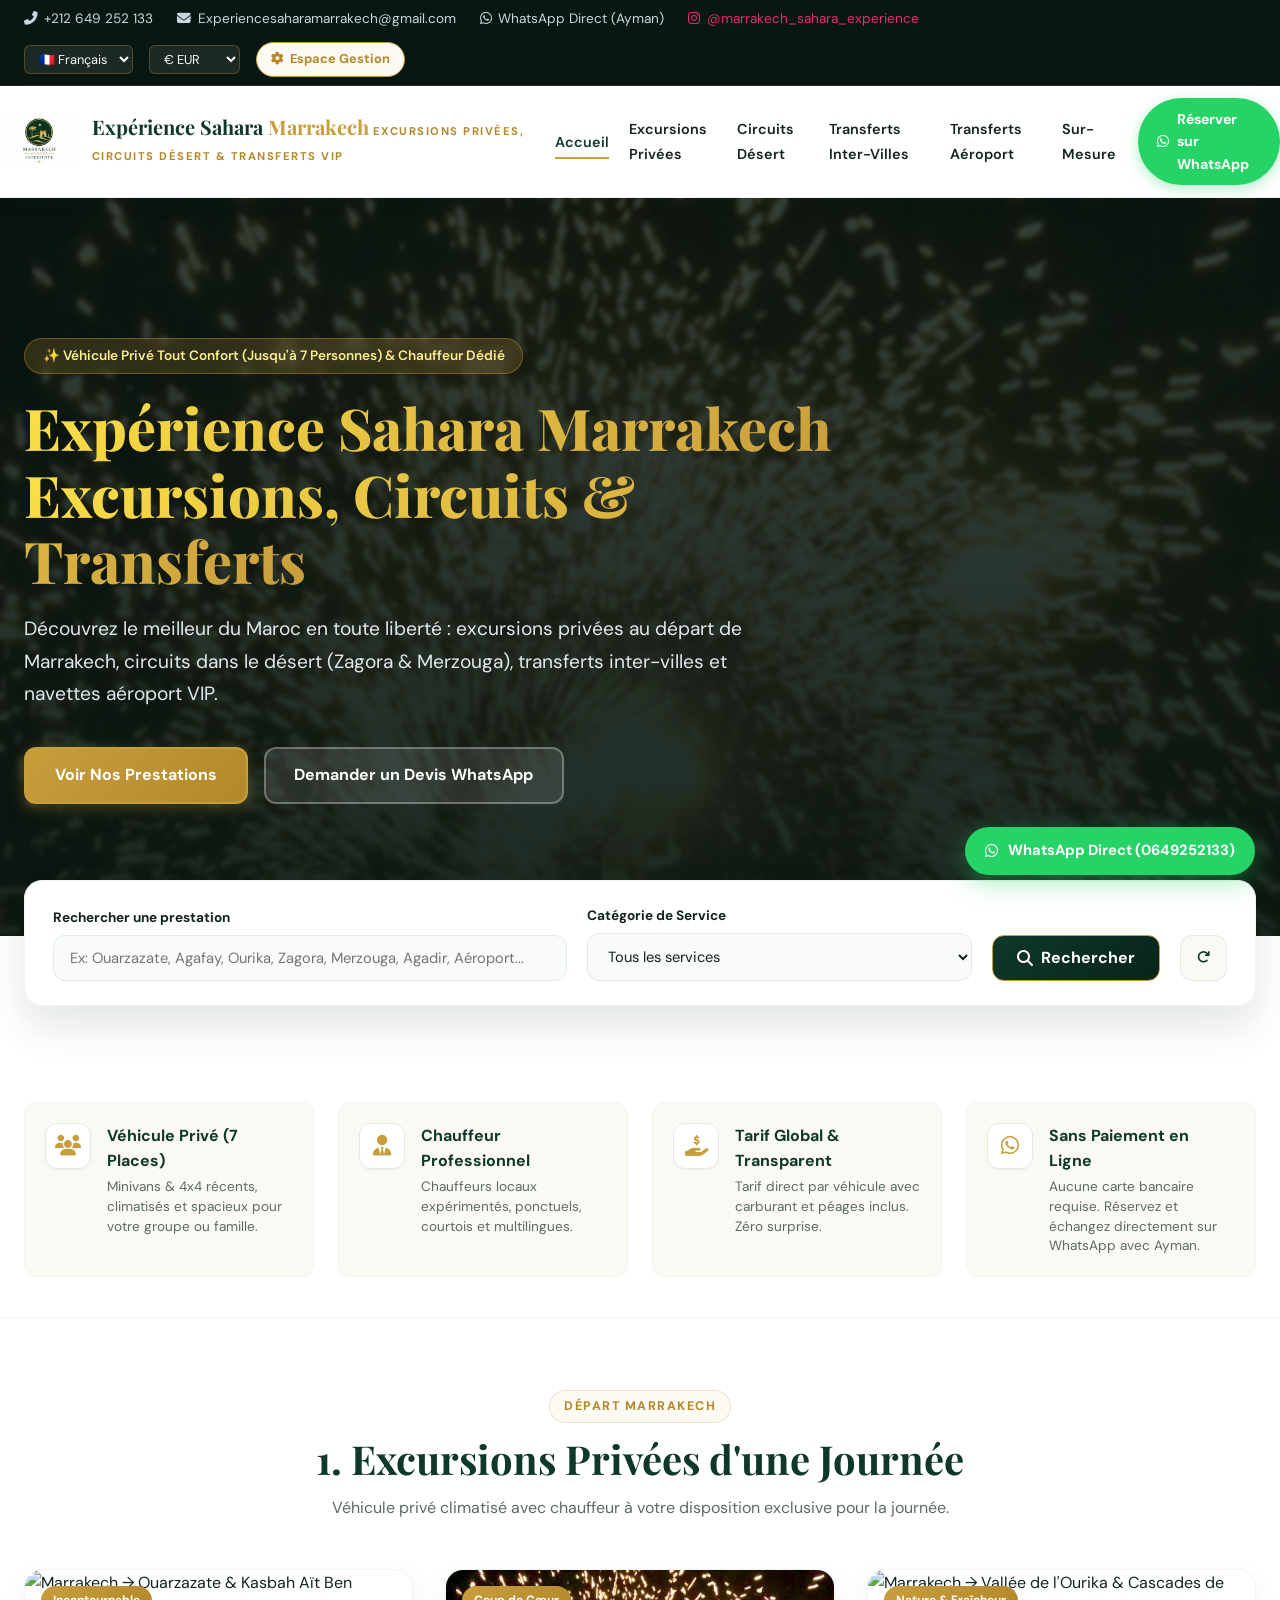
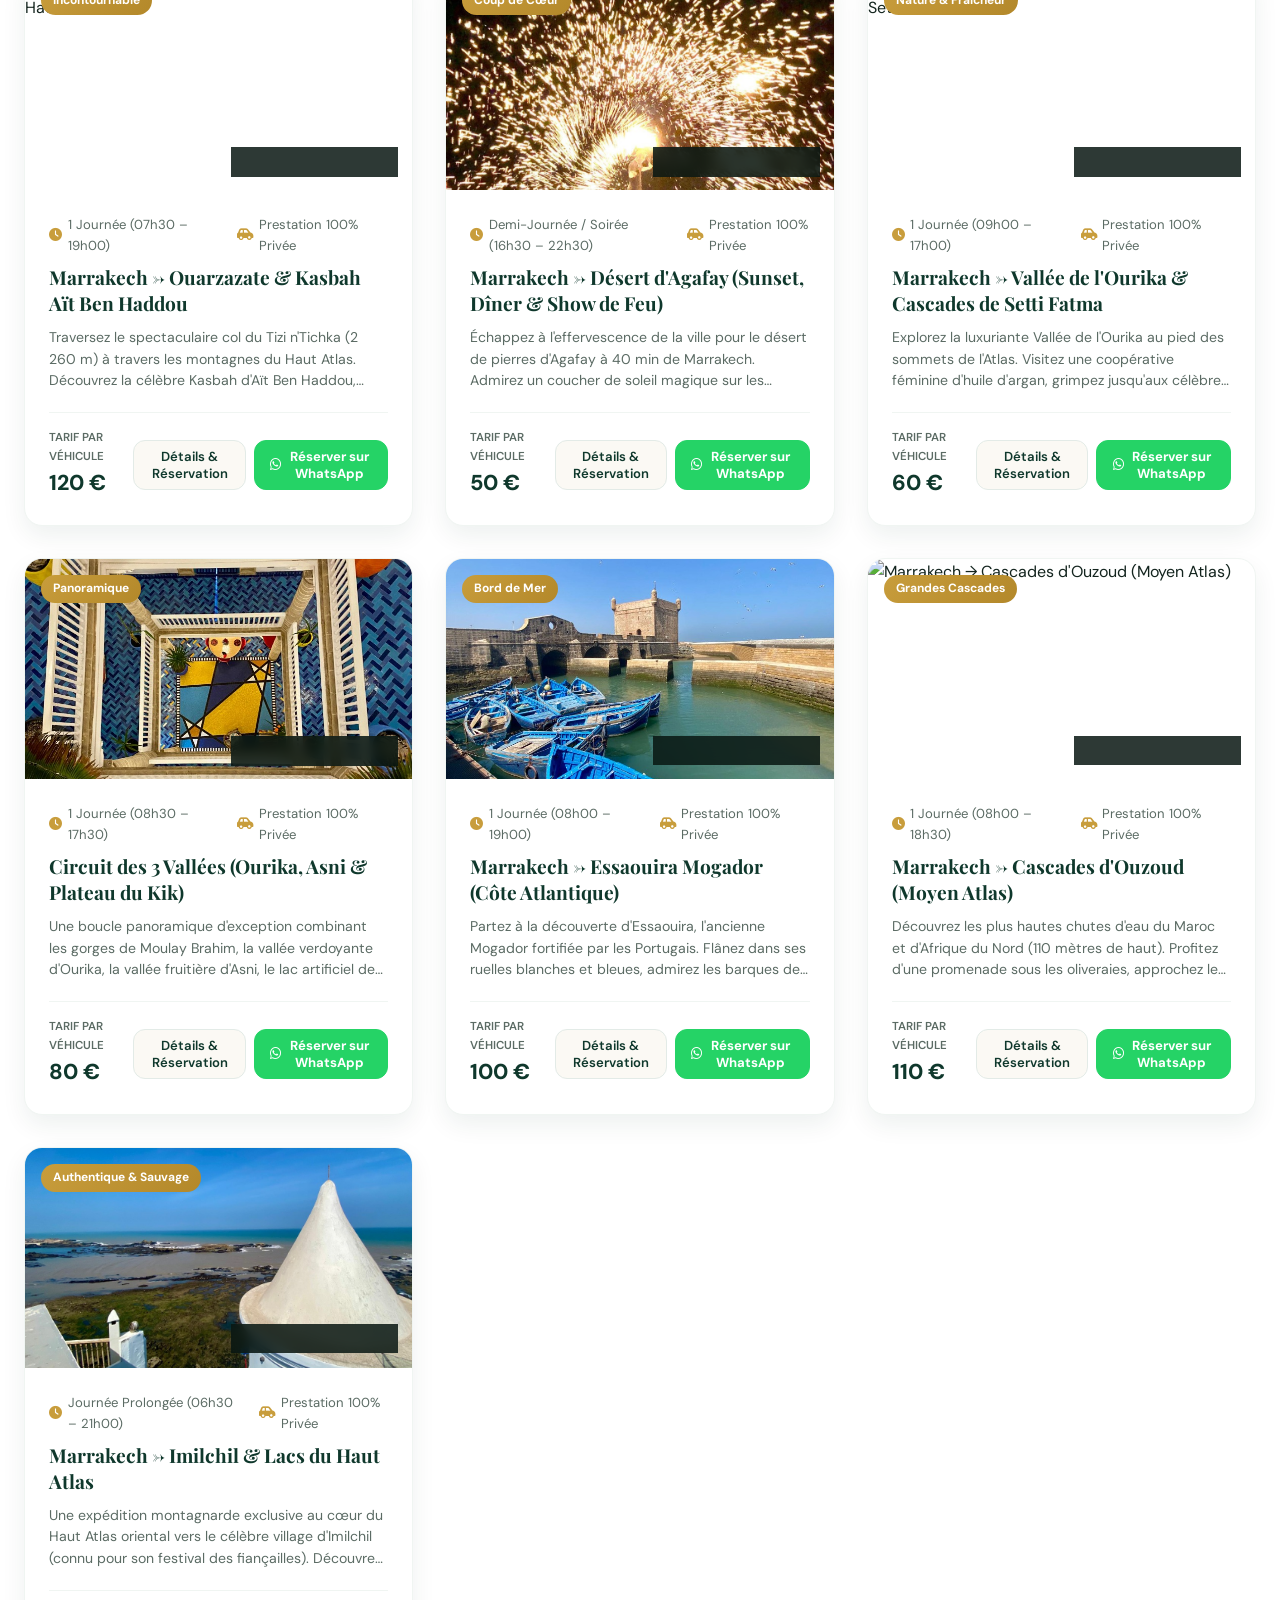
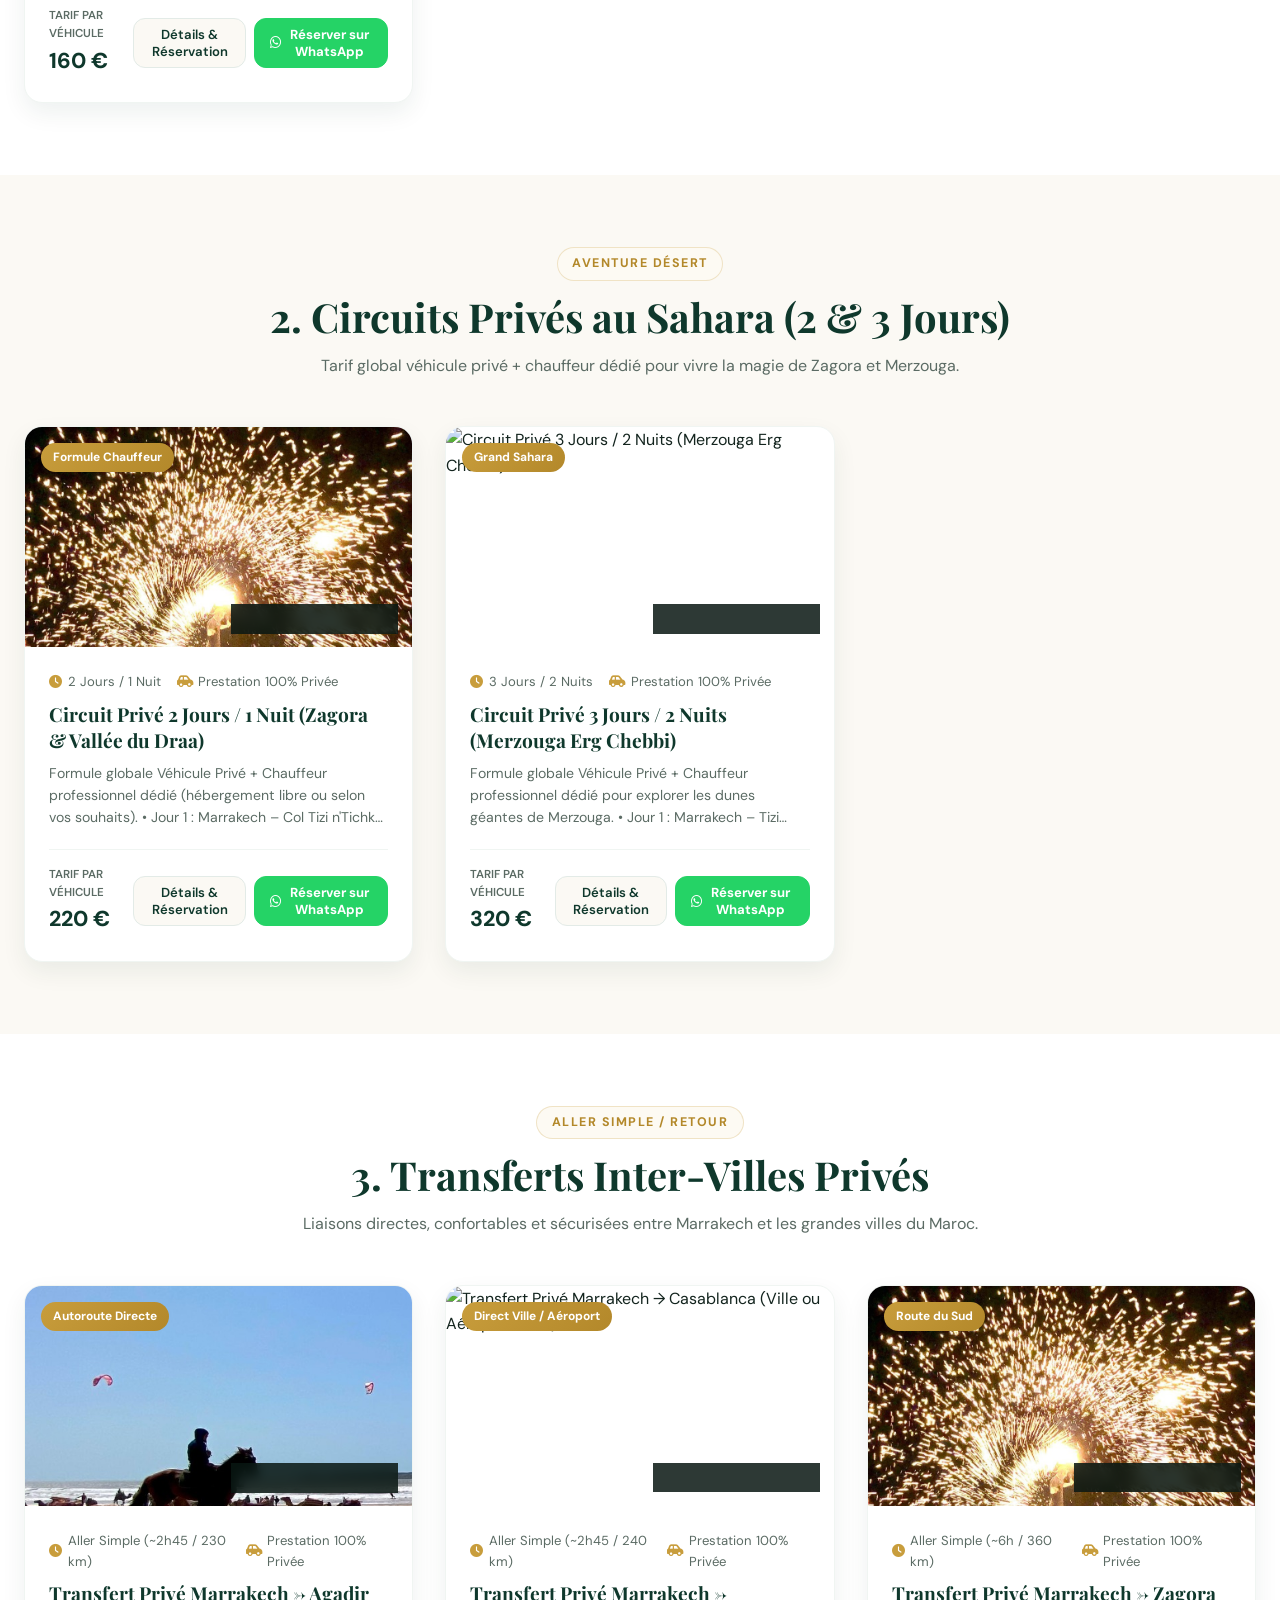
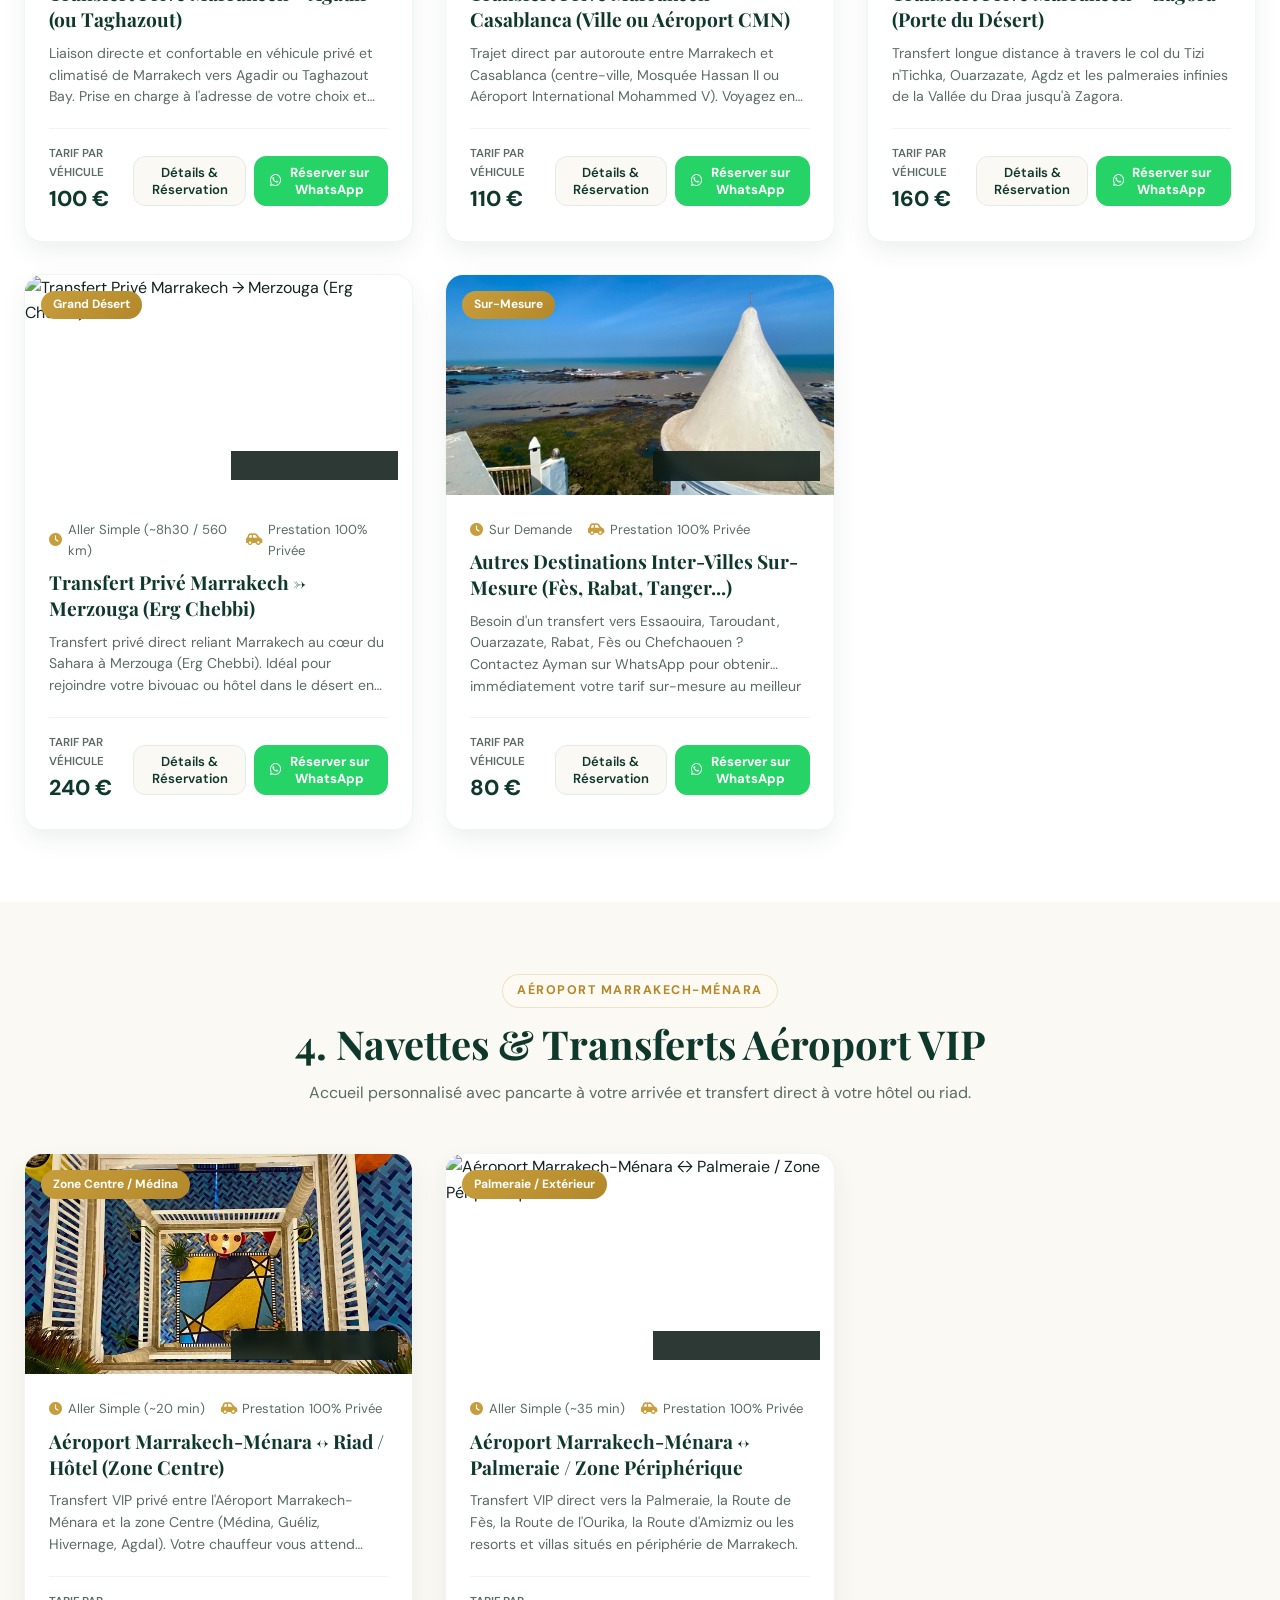
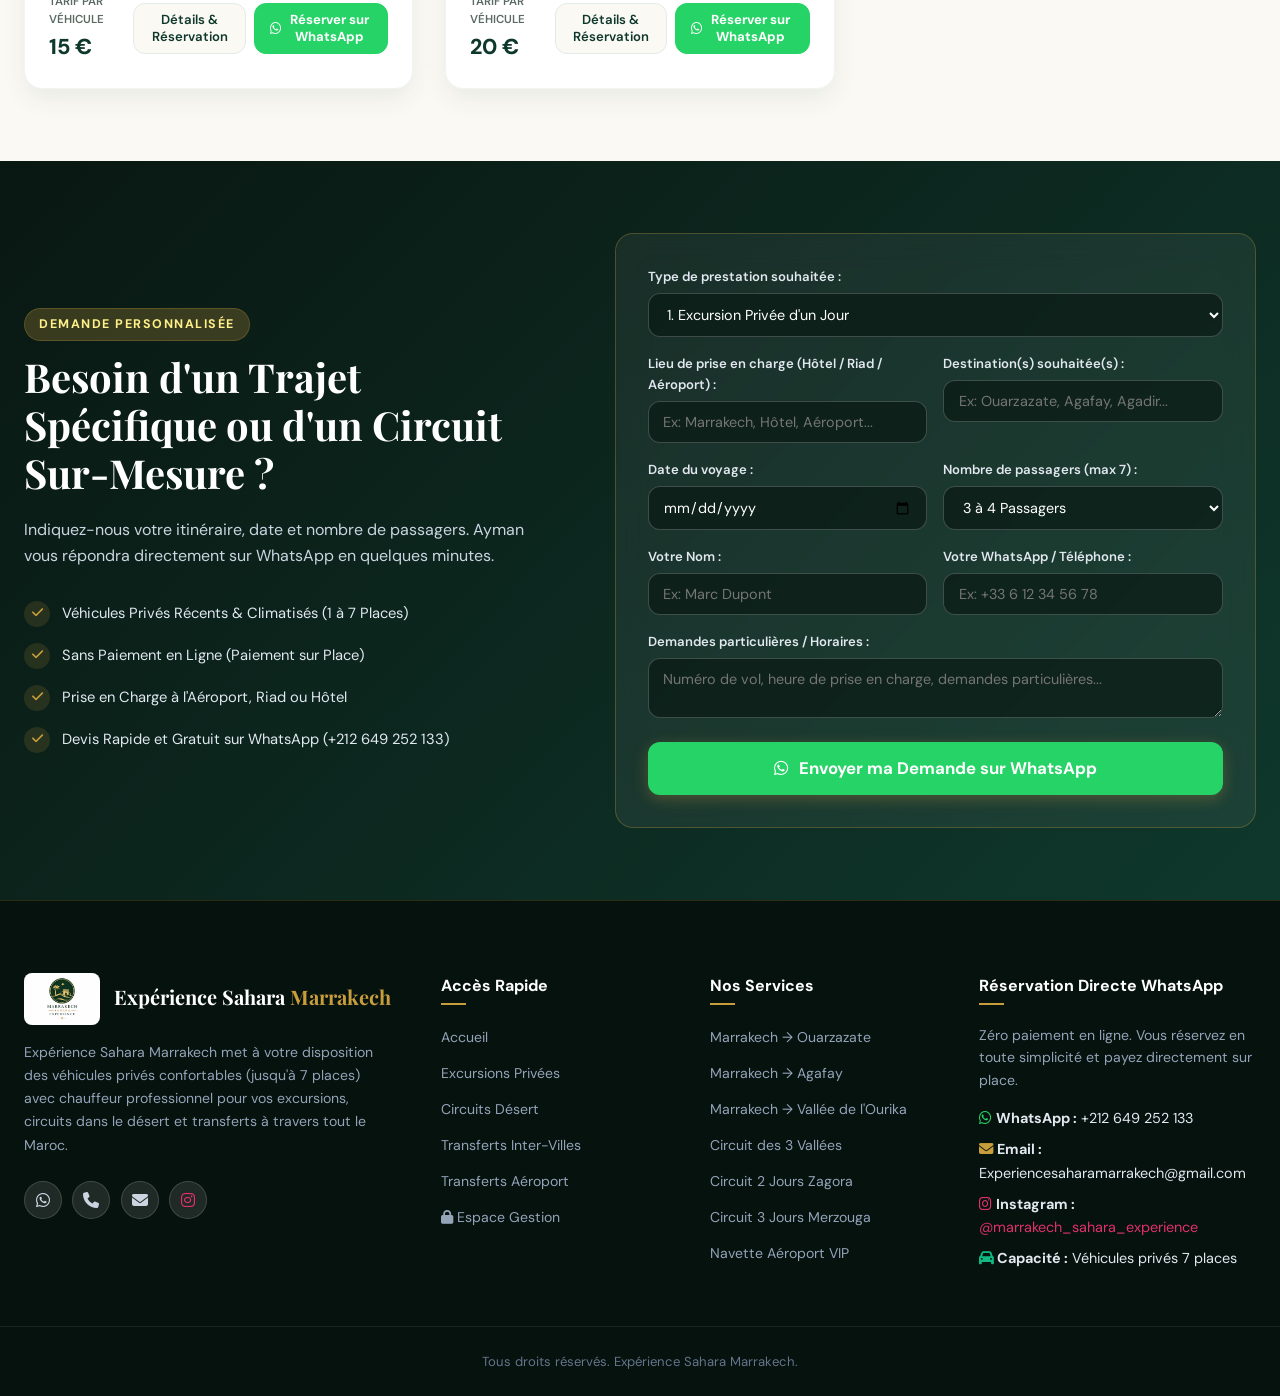
==== index.html @ 9019292c "feat: initial release - Experience Sahara Marrakech (excursions, circuits, transfers VIP)" ====
<!DOCTYPE html>
<html lang="fr" dir="ltr">
<head>
  <meta charset="UTF-8" />
  <meta name="viewport" content="width=device-width, initial-scale=1.0" />
  <title>Expérience Sahara Marrakech | Excursions Privées, Circuits Désert & Transferts VIP</title>
  <meta name="description" content="Véhicule privé (jusqu'à 7 places) avec chauffeur professionnel pour vos excursions depuis Marrakech, circuits désert Zagora & Merzouga, transferts inter-villes et navettes aéroport. Réservation directe sans paiement en ligne." />
  
  <!-- Favicon & Brand Icon -->
  <link rel="icon" type="image/jpeg" href="assets/logo.jpg" />

  <!-- Google Fonts -->
  <link rel="preconnect" href="https://fonts.googleapis.com" />
  <link rel="preconnect" href="https://fonts.gstatic.com" crossorigin />
  <link href="https://fonts.googleapis.com/css2?family=DM+Sans:ital,opsz,wght@0,9..40,400..700;1,9..40,400..700&family=Playfair+Display:ital,wght@0,500..800;1,500..800&family=Tajawal:wght@400;500;700;800&display=swap" rel="stylesheet" />

  <!-- Font Awesome Icons -->
  <link rel="stylesheet" href="https://cdnjs.cloudflare.com/ajax/libs/font-awesome/6.5.1/css/all.min.css" />

  <!-- Stylesheet -->
  <link rel="stylesheet" href="css/style.css" />
</head>
<body>

  <!-- Top Contact & Selector Bar -->
  <div class="top-bar">
    <div class="container top-bar-inner">
      <div class="top-contact">
        <a href="tel:+212649252133"><i class="fa fa-phone-alt"></i> +212 649 252 133</a>
        <a href="mailto:Experiencesaharamarrakech@gmail.com"><i class="fa fa-envelope"></i> Experiencesaharamarrakech@gmail.com</a>
        <a href="https://wa.me/212649252133" target="_blank"><i class="fab fa-whatsapp"></i> WhatsApp Direct (Ayman)</a>
        <a href="https://www.instagram.com/marrakech_sahara_experience" target="_blank" rel="noopener" style="color: #e1306c;"><i class="fab fa-instagram"></i> @marrakech_sahara_experience</a>
      </div>
      <div class="top-controls">
        <!-- Language Selector -->
        <select id="lang-select" class="select-picker" aria-label="Language Selector">
          <option value="fr">🇫🇷 Français</option>
          <option value="en">🇬🇧 English</option>
          <option value="es">🇪🇸 Español</option>
          <option value="ar">🇲🇦 العربية</option>
        </select>

        <!-- Currency Selector -->
        <select id="curr-select" class="select-picker" aria-label="Currency Selector">
          <option value="EUR">€ EUR</option>
          <option value="MAD">DH MAD</option>
          <option value="USD">$ USD</option>
          <option value="GBP">£ GBP</option>
        </select>

        <!-- Admin Portal Link -->
        <a href="admin.html" target="_blank" class="admin-nav-btn">
          <i class="fa fa-cog"></i> <span data-i18n="nav_admin">Espace Gestion</span>
        </a>
      </div>
    </div>
  </div>

  <!-- Main Navigation Header -->
  <header class="site-header">
    <div class="container header-inner">
      <a href="#" class="logo-wrap">
        <img src="assets/logo.jpg" alt="Expérience Sahara Marrakech Logo" class="logo-img" />
        <div class="logo-text">
          <span class="logo-brand">Expérience Sahara <span>Marrakech</span></span>
          <span class="logo-tagline" data-i18n="brand_tagline">Excursions, Circuits & Transferts VIP</span>
        </div>
      </a>

      <!-- Navigation Menu -->
      <nav>
        <ul id="nav-menu" class="nav-menu">
          <li><a href="#hero" class="nav-link active" data-i18n="nav_home">Accueil</a></li>
          <li><a href="#excursions" class="nav-link" data-i18n="nav_excursions">1. Excursions</a></li>
          <li><a href="#circuits" class="nav-link" data-i18n="nav_circuits">2. Circuits Désert</a></li>
          <li><a href="#intercity" class="nav-link" data-i18n="nav_transfers_city">3. Inter-Villes</a></li>
          <li><a href="#airport" class="nav-link" data-i18n="nav_transfers_airport">4. Transfert Aéroport</a></li>
          <li><a href="#custom-quote" class="nav-link" data-i18n="nav_tailormade">Sur-Mesure</a></li>
          <li>
            <a href="https://wa.me/212649252133" target="_blank" class="header-cta-btn">
              <i class="fab fa-whatsapp"></i> <span data-i18n="nav_book_now">WhatsApp (0649252133)</span>
            </a>
          </li>
        </ul>
      </nav>

      <button id="mobile-nav-toggle" class="mobile-nav-toggle" aria-label="Menu Mobile">
        <i class="fa fa-bars"></i>
      </button>
    </div>
  </header>

  <!-- Hero Section -->
  <section id="hero" class="hero-section">
    <div class="hero-overlay"></div>
    <div class="container">
      <div class="hero-content">
        <div class="hero-badge" data-i18n="hero_badge">
          ✨ Véhicule Privé Tout Confort (Jusqu'à 7 Personnes) & Chauffeur Dédié
        </div>
        <h1 class="hero-title">
          <span data-i18n="hero_title_1">Expérience Sahara Marrakech</span><br />
          <span data-i18n="hero_title_2">Excursions, Circuits & Transferts</span>
        </h1>
        <p class="hero-subtitle" data-i18n="hero_subtitle">
          Découvrez le meilleur du Maroc en toute liberté : excursions privées au départ de Marrakech, circuits dans le désert (Zagora & Merzouga), transferts inter-villes et navettes aéroport VIP.
        </p>
        <div class="hero-actions">
          <a href="#excursions" class="btn btn-primary" data-i18n="hero_cta_explore">
            <i class="fa fa-car"></i> Voir Nos Prestations
          </a>
          <a href="#custom-quote" class="btn btn-outline" data-i18n="hero_cta_custom">
            <i class="fab fa-whatsapp"></i> Demander un Devis WhatsApp
          </a>
        </div>
      </div>
    </div>
  </section>

  <!-- Service Search & Filter -->
  <section class="container search-bar-wrap">
    <div class="search-box">
      <form id="search-form" class="search-form">
        <div class="search-field">
          <label for="search-keywords" data-i18n="search_keywords_label">
            <i class="fa fa-search"></i> Rechercher une prestation
          </label>
          <div class="search-input-wrap">
            <input type="text" id="search-keywords" data-i18n-placeholder="search_keywords_placeholder" placeholder="Ex: Ouarzazate, Agafay, Ourika, Zagora, Merzouga, Agadir, Aéroport..." />
          </div>
        </div>

        <div class="search-field">
          <label for="search-category" data-i18n="search_category_label">
            <i class="fa fa-layer-group"></i> Catégorie de Service
          </label>
          <div class="search-input-wrap">
            <select id="search-category">
              <option value="" data-i18n="search_category_all">Tous les services</option>
              <option value="excursions" data-i18n="search_category_excursions">1. Excursions Privées (Départ Marrakech)</option>
              <option value="circuits" data-i18n="search_category_circuits">2. Circuits Privés (Désert)</option>
              <option value="intercity" data-i18n="search_category_intercity">3. Transferts Inter-Villes</option>
              <option value="airport" data-i18n="search_category_airport">4. Transferts Aéroport Marrakech</option>
            </select>
          </div>
        </div>

        <button type="submit" class="btn-search">
          <i class="fa fa-search"></i> <span data-i18n="search_btn">Rechercher</span>
        </button>

        <button type="button" onclick="resetSearch()" class="btn-action-view" style="height: 46px; padding: 0 1rem;">
          <i class="fa fa-redo"></i>
        </button>
      </form>
    </div>
  </section>

  <!-- Trust Features Grid -->
  <section class="trust-section">
    <div class="container trust-grid">
      <div class="trust-card">
        <div class="trust-icon"><i class="fa fa-users"></i></div>
        <div class="trust-info">
          <h3 data-i18n="trust_vehicle_title">Véhicule Privé (7 Places)</h3>
          <p data-i18n="trust_vehicle_desc">Minivans & 4x4 récents, climatisés et spacieux pour votre groupe ou famille.</p>
        </div>
      </div>
      <div class="trust-card">
        <div class="trust-icon"><i class="fa fa-user-tie"></i></div>
        <div class="trust-info">
          <h3 data-i18n="trust_driver_title">Chauffeur Professionnel</h3>
          <p data-i18n="trust_driver_desc">Chauffeurs locaux expérimentés, ponctuels, courtois et multilingues.</p>
        </div>
      </div>
      <div class="trust-card">
        <div class="trust-icon"><i class="fa fa-hand-holding-usd"></i></div>
        <div class="trust-info">
          <h3 data-i18n="trust_price_title">Tarif Global & Transparent</h3>
          <p data-i18n="trust_price_desc">Tarif direct par véhicule avec carburant et péages inclus. Zéro surprise.</p>
        </div>
      </div>
      <div class="trust-card">
        <div class="trust-icon"><i class="fab fa-whatsapp"></i></div>
        <div class="trust-info">
          <h3 data-i18n="trust_nopay_title">Sans Paiement en Ligne</h3>
          <p data-i18n="trust_nopay_desc">Aucune carte bancaire requise. Réservez et échangez directement sur WhatsApp avec Ayman.</p>
        </div>
      </div>
    </div>
  </section>

  <div id="services-container">
    <!-- ==========================================================================
         SECTION 1: EXCURSIONS PRIVÉES (DÉPART MARRAKECH)
         ========================================================================== -->
    <section id="excursions" class="section">
      <div class="container">
        <div class="section-header">
          <span class="section-badge" data-i18n="sec_excursions_badge">DÉPART MARRAKECH</span>
          <h2 class="section-title" data-i18n="sec_excursions_title">1. Excursions Privées d'une Journée</h2>
          <p class="section-subtitle" data-i18n="sec_excursions_subtitle">
            Véhicule privé climatisé (jusqu'à 7 places) avec chauffeur à votre disposition exclusive pour la journée.
          </p>
        </div>
        <div id="excursions-grid" class="services-grid">
          <!-- Injected by app.js -->
        </div>
      </div>
    </section>

    <!-- ==========================================================================
         SECTION 2: CIRCUITS PRIVÉS DÉSERT (ZAGORA & MERZOUGA)
         ========================================================================== -->
    <section id="circuits" class="section section-alt">
      <div class="container">
        <div class="section-header">
          <span class="section-badge" data-i18n="sec_circuits_badge">AVENTURE DÉSERT</span>
          <h2 class="section-title" data-i18n="sec_circuits_title">2. Circuits Privés au Sahara (2 & 3 Jours)</h2>
          <p class="section-subtitle" data-i18n="sec_circuits_subtitle">
            Tarif global véhicule privé + chauffeur dédié pour vivre la magie de Zagora et Merzouga (hébergement non inclus / libre).
          </p>
        </div>
        <div id="circuits-grid" class="services-grid">
          <!-- Injected by app.js -->
        </div>
      </div>
    </section>

    <!-- ==========================================================================
         SECTION 3: TRANSFERTS INTER-VILLES (ALLER SIMPLE)
         ========================================================================== -->
    <section id="intercity" class="section">
      <div class="container">
        <div class="section-header">
          <span class="section-badge" data-i18n="sec_intercity_badge">ALLER SIMPLE / RETOUR</span>
          <h2 class="section-title" data-i18n="sec_intercity_title">3. Transferts Inter-Villes Privés</h2>
          <p class="section-subtitle" data-i18n="sec_intercity_subtitle">
            Liaisons directes, confortables et sécurisées entre Marrakech et les grandes villes du Maroc en véhicule privé (jusqu'à 7 places).
          </p>
        </div>
        <div id="intercity-grid" class="services-grid">
          <!-- Injected by app.js -->
        </div>
      </div>
    </section>

    <!-- ==========================================================================
         SECTION 4: TRANSFERTS AÉROPORT MARRAKECH-MÉNARA
         ========================================================================== -->
    <section id="airport" class="section section-alt">
      <div class="container">
        <div class="section-header">
          <span class="section-badge" data-i18n="sec_airport_badge">AÉROPORT MARRAKECH-MÉNARA</span>
          <h2 class="section-title" data-i18n="sec_airport_title">4. Navettes & Transferts Aéroport VIP</h2>
          <p class="section-subtitle" data-i18n="sec_airport_subtitle">
            Accueil personnalisé avec pancarte à votre nom à l'arrivée et transfert direct sans attente vers votre hôtel ou riad.
          </p>
        </div>
        <div id="airport-grid" class="services-grid">
          <!-- Injected by app.js -->
        </div>
      </div>
    </section>
  </div>

  <!-- Custom Quote Request Wizard -->
  <section id="custom-quote" class="section custom-section">
    <div class="container custom-container">
      <div class="custom-info">
        <span class="section-badge" style="background: rgba(200, 157, 60, 0.25); color: #fef08a;" data-i18n="custom_section_badge">
          DEMANDE PERSONNALISÉE
        </span>
        <h2 data-i18n="custom_section_title">Besoin d'un Trajet Spécifique ou d'un Circuit Sur-Mesure ?</h2>
        <p data-i18n="custom_section_subtitle">
          Indiquez-nous votre itinéraire, date et nombre de passagers. Ayman vous répondra directement sur WhatsApp en quelques minutes.
        </p>
        <ul class="custom-perks">
          <li><i class="fa fa-check"></i> Véhicules Privés Récents & Climatisés (1 à 7 Places)</li>
          <li><i class="fa fa-check"></i> Sans Paiement en Ligne (Paiement sur Place)</li>
          <li><i class="fa fa-check"></i> Prise en Charge à l'Aéroport, Riad ou Hôtel</li>
          <li><i class="fa fa-check"></i> Devis Rapide et Gratuit sur WhatsApp (+212 649 252 133)</li>
        </ul>
      </div>

      <div class="custom-form-card">
        <form id="custom-quote-form">
          <div class="custom-form-grid">
            <div class="form-group-full">
              <label for="custom-service-type" data-i18n="custom_label_service_type">Type de prestation souhaitée :</label>
              <select id="custom-service-type">
                <option value="Excursion Privée d'un Jour" selected>1. Excursion Privée d'un Jour</option>
                <option value="Circuit Désert (Zagora ou Merzouga)">2. Circuit Privé au Désert (2 ou 3 Jours)</option>
                <option value="Transfert Inter-Villes">3. Transfert Inter-Villes (Agadir, Casa, etc.)</option>
                <option value="Transfert Aéroport Marrakech">4. Transfert Aéroport Marrakech-Ménara</option>
                <option value="Mise à Disposition Sur-Mesure">Mise à Disposition Journée / Séjour</option>
              </select>
            </div>

            <div>
              <label for="custom-departure" data-i18n="custom_label_departure">Lieu de départ :</label>
              <input type="text" id="custom-departure" placeholder="Ex: Marrakech, Hôtel, Aéroport..." required />
            </div>

            <div>
              <label for="custom-destination" data-i18n="custom_label_destination">Destination souhaitée :</label>
              <input type="text" id="custom-destination" placeholder="Ex: Ouarzazate, Agafay, Agadir..." required />
            </div>

            <div>
              <label for="custom-date" data-i18n="custom_label_date">Date du voyage :</label>
              <input type="date" id="custom-date" required />
            </div>

            <div>
              <label for="custom-passengers" data-i18n="custom_label_passengers">Nombre de passagers (max 7) :</label>
              <select id="custom-passengers">
                <option value="1 à 2 Passagers">1 à 2 Passagers</option>
                <option value="3 à 4 Passagers" selected>3 à 4 Passagers</option>
                <option value="5 à 7 Passagers">5 à 7 Passagers (Groupe/Famille)</option>
              </select>
            </div>

            <div>
              <label for="custom-name" data-i18n="custom_label_name">Votre Nom :</label>
              <input type="text" id="custom-name" placeholder="Ex: Marc Dupont" required />
            </div>

            <div>
              <label for="custom-phone" data-i18n="custom_label_phone">Votre WhatsApp / Téléphone :</label>
              <input type="tel" id="custom-phone" placeholder="Ex: +33 6 12 34 56 78" required />
            </div>

            <div class="form-group-full">
              <label for="custom-notes" data-i18n="custom_label_notes">Remarques / Horaires de vol :</label>
              <textarea id="custom-notes" rows="2" placeholder="Numéro de vol, heure de prise en charge, demandes particulières..."></textarea>
            </div>

            <div class="form-group-full">
              <button type="submit" class="btn btn-primary" style="width: 100%; background: #25d366; border-color: #25d366; font-size: 1.05rem;">
                <i class="fab fa-whatsapp"></i> <span data-i18n="custom_submit_btn">Envoyer ma Demande sur WhatsApp</span>
              </button>
            </div>
          </div>
        </form>
      </div>
    </div>
  </section>

  <!-- Footer -->
  <footer class="site-footer">
    <div class="container footer-grid">
      <div class="footer-brand">
        <div class="logo-wrap" style="margin-bottom: 1rem;">
          <img src="assets/logo.jpg" alt="Logo" class="logo-img" style="background: #fff; padding: 2px;" />
          <div class="logo-text">
            <span class="logo-brand" style="color: #fff;">Expérience Sahara <span style="color: var(--gold);">Marrakech</span></span>
          </div>
        </div>
        <p data-i18n="footer_about_text">
          Expérience Sahara Marrakech met à votre disposition des véhicules privés confortables (jusqu'à 7 places) avec chauffeur professionnel pour vos excursions, circuits dans le désert et transferts à travers tout le Maroc.
        </p>
        <div class="footer-socials">
          <a href="https://wa.me/212649252133" class="social-icon" aria-label="WhatsApp"><i class="fab fa-whatsapp"></i></a>
          <a href="tel:+212649252133" class="social-icon" aria-label="Téléphone"><i class="fa fa-phone"></i></a>
          <a href="mailto:Experiencesaharamarrakech@gmail.com" class="social-icon" aria-label="Email"><i class="fa fa-envelope"></i></a>
          <a href="https://www.instagram.com/marrakech_sahara_experience" target="_blank" rel="noopener" class="social-icon" aria-label="Instagram" style="color: #e1306c;"><i class="fab fa-instagram"></i></a>
        </div>
      </div>

      <div class="footer-col">
        <h4 data-i18n="footer_quick_links">Accès Rapide</h4>
        <ul class="footer-links">
          <li><a href="#hero" data-i18n="nav_home">Accueil</a></li>
          <li><a href="#excursions" data-i18n="nav_excursions">1. Excursions Privées</a></li>
          <li><a href="#circuits" data-i18n="nav_circuits">2. Circuits Désert</a></li>
          <li><a href="#intercity" data-i18n="nav_transfers_city">3. Transferts Inter-Villes</a></li>
          <li><a href="#airport" data-i18n="nav_transfers_airport">4. Transfert Aéroport</a></li>
          <li><a href="admin.html" target="_blank"><i class="fa fa-lock"></i> <span data-i18n="nav_admin">Espace Gestion</span></a></li>
        </ul>
      </div>

      <div class="footer-col">
        <h4 data-i18n="footer_services">Prestations Clés</h4>
        <ul class="footer-links">
          <li><a href="#excursions">Marrakech → Ouarzazate</a></li>
          <li><a href="#excursions">Marrakech → Agafay</a></li>
          <li><a href="#excursions">Marrakech → Vallée de l'Ourika</a></li>
          <li><a href="#excursions">Circuit des 3 Vallées</a></li>
          <li><a href="#circuits">Circuit 2 Jours Zagora</a></li>
          <li><a href="#circuits">Circuit 3 Jours Merzouga</a></li>
          <li><a href="#airport">Navette Aéroport VIP</a></li>
        </ul>
      </div>

      <div class="footer-col">
        <h4 data-i18n="footer_secure_payment">Contact Direct & Réservation</h4>
        <p style="font-size: 0.88rem; line-height: 1.6;" data-i18n="footer_secure_text">
          Zéro paiement en ligne. Vous réservez en toute simplicité et payez directement sur place.
        </p>
        <div style="margin-top: 1rem; font-size: 0.9rem; color: #e2e8f0; display: flex; flex-direction: column; gap: 0.5rem;">
          <div><i class="fab fa-whatsapp" style="color: #25d366;"></i> <strong>WhatsApp :</strong> +212 649 252 133</div>
          <div><i class="fa fa-envelope" style="color: var(--gold);"></i> <strong>Email :</strong> Experiencesaharamarrakech@gmail.com</div>
          <div><i class="fab fa-instagram" style="color: #e1306c;"></i> <strong>Instagram :</strong> <a href="https://www.instagram.com/marrakech_sahara_experience" target="_blank" style="color: #e1306c;">@marrakech_sahara_experience</a></div>
          <div><i class="fa fa-car" style="color: #10b981;"></i> <strong>Capacité :</strong> Véhicules privés 7 places</div>
        </div>
      </div>
    </div>

    <div class="footer-bottom">
      <div class="container">
        <p data-i18n="footer_rights">Copyright © 2026 Expérience Sahara Marrakech. Tous droits réservés.</p>
      </div>
    </div>
  </footer>

  <!-- Floating WhatsApp CTA Button -->
  <a href="https://wa.me/212649252133?text=Bonjour%20Ayman!%20Je%20souhaite%20me%20renseigner%20sur%20vos%20excursions%20et%20transferts." target="_blank" class="floating-whatsapp" aria-label="WhatsApp">
    <i class="fab fa-whatsapp"></i>
    <span data-i18n="whatsapp_chat_text">WhatsApp Direct (0649252133)</span>
  </a>

  <!-- Interactive Service Modal -->
  <div id="service-modal" class="modal-overlay" role="dialog" aria-modal="true">
    <div class="modal-container">
      <button class="modal-close-btn" onclick="closeModal()" aria-label="Fermer">
        <i class="fa fa-times"></i>
      </button>
      <div id="service-modal-body">
        <!-- Injected dynamically by app.js -->
      </div>
    </div>
  </div>

  <!-- Scripts -->
  <script src="js/tours-data.js"></script>
  <script src="js/translations.js"></script>
  <script src="js/app.js"></script>

  <!-- Google Maps Places Autocomplete (Maroc focus) -->
  <script>
    window.initPlacesAutocomplete = function() {
      const input = document.getElementById("search-keywords");
      if (!input || typeof google === "undefined") return;

      const autocomplete = new google.maps.places.Autocomplete(input, {
        types: ["geocode", "establishment"],
        componentRestrictions: { country: "ma" }, // Maroc uniquement
        fields: ["name", "formatted_address"]
      });

      autocomplete.addListener("place_changed", function() {
        const place = autocomplete.getPlace();
        const name = place.name || place.formatted_address || "";
        input.value = name;
        // Déclencher la recherche automatiquement
        const form = document.getElementById("search-form");
        if (form) {
          const event = new Event("submit", { bubbles: true, cancelable: true });
          form.dispatchEvent(event);
        }
      });
    };
  </script>
  <script
    src="https://maps.googleapis.com/maps/api/js?key=AIzaSyDYHqjYkwXvxaU3sN0aW_2H_LS4x7mCbBw&libraries=places&callback=initPlacesAutocomplete"
    async
    defer
  ></script>
</body>
</html>
---- css/style.css ----
/* ==========================================================================
   Expérience Sahara Marrakech - Modern Luxury Theme
   Emerald Green & Desert Gold Color Scheme
   ========================================================================== */

:root {
  --primary: #0f382c;           /* Royal Emerald Green */
  --primary-hover: #08241b;     /* Deep Pine */
  --primary-light: #f4f8f6;     /* Soft Mint Cream */
  --primary-glow: rgba(15, 56, 44, 0.25);
  
  --gold: #c89d3c;              /* Sahara Royal Gold */
  --gold-hover: #b3882a;        /* Deep Gold */
  --gold-light: #fdfaf3;        /* Warm Sand Cream */
  --gold-glow: rgba(200, 157, 60, 0.3);
  
  --secondary: #13241e;         /* Dark Obsidian Forest */
  --secondary-light: #243c33;   /* Slate Forest */
  --accent: #b45309;            /* Terracotta */
  
  --bg-main: #ffffff;
  --bg-alt: #fbf9f4;            /* Desert Sand Soft */
  --bg-dark: #091712;           /* Deep Midnight Forest */
  --bg-card: #ffffff;
  
  --text-main: #13241e;
  --text-muted: #5b6b64;
  --text-light: #f8fafc;
  --border-color: #e3ebe7;
  --border-light: #f0f5f2;
  
  --status-pending-bg: #fef3c7;
  --status-pending-text: #92400e;
  --status-confirmed-bg: #d1fae5;
  --status-confirmed-text: #065f46;
  --status-completed-bg: #e0f2fe;
  --status-completed-text: #075985;
  --status-cancelled-bg: #fee2e2;
  --status-cancelled-text: #991b1b;
  
  --font-heading: 'Playfair Display', Georgia, serif;
  --font-body: 'DM Sans', system-ui, -apple-system, sans-serif;
  --font-arabic: 'Tajawal', 'Cairo', 'DM Sans', sans-serif;

  --shadow-sm: 0 1px 2px 0 rgba(15, 56, 44, 0.05);
  --shadow-md: 0 4px 6px -1px rgba(15, 56, 44, 0.08), 0 2px 4px -1px rgba(15, 56, 44, 0.04);
  --shadow-lg: 0 10px 15px -3px rgba(15, 56, 44, 0.1), 0 4px 6px -2px rgba(15, 56, 44, 0.05);
  --shadow-xl: 0 20px 25px -5px rgba(15, 56, 44, 0.12), 0 10px 10px -5px rgba(15, 56, 44, 0.05);
  --shadow-card: 0 10px 25px rgba(15, 56, 44, 0.07);

  --transition: all 0.3s cubic-bezier(0.4, 0, 0.2, 1);
  --radius-sm: 6px;
  --radius-md: 12px;
  --radius-lg: 18px;
  --radius-full: 9999px;
}

[dir="rtl"] {
  font-family: var(--font-arabic);
}
[dir="rtl"] .font-heading {
  font-family: var(--font-arabic);
  font-weight: 700;
}

*, *::before, *::after {
  box-sizing: border-box;
  margin: 0;
  padding: 0;
}

html {
  scroll-behavior: smooth;
  font-size: 16px;
}

body {
  font-family: var(--font-body);
  color: var(--text-main);
  background-color: var(--bg-main);
  line-height: 1.6;
  overflow-x: hidden;
  -webkit-font-smoothing: antialiased;
}

img {
  max-width: 100%;
  height: auto;
  display: block;
}

a {
  color: inherit;
  text-decoration: none;
  transition: var(--transition);
}

button, input, select, textarea {
  font-family: inherit;
  font-size: inherit;
}

.container {
  width: 100%;
  max-width: 1280px;
  margin: 0 auto;
  padding: 0 1.5rem;
}

/* Top Bar */
.top-bar {
  background: var(--bg-dark);
  color: #94a3b8;
  font-size: 0.85rem;
  padding: 0.5rem 0;
  border-bottom: 1px solid rgba(200, 157, 60, 0.15);
}
.top-bar-inner {
  display: flex;
  justify-content: space-between;
  align-items: center;
  flex-wrap: wrap;
  gap: 0.75rem;
}
.top-contact {
  display: flex;
  align-items: center;
  gap: 1.5rem;
}
.top-contact a {
  display: inline-flex;
  align-items: center;
  gap: 0.4rem;
  color: #cbd5e1;
}
.top-contact a:hover {
  color: var(--gold);
}
.top-controls {
  display: flex;
  align-items: center;
  gap: 1rem;
}

.select-picker {
  background: rgba(255, 255, 255, 0.08);
  color: #f8fafc;
  border: 1px solid rgba(200, 157, 60, 0.3);
  border-radius: var(--radius-sm);
  padding: 0.25rem 0.6rem;
  font-size: 0.8rem;
  cursor: pointer;
  outline: none;
  transition: var(--transition);
}
.select-picker:hover, .select-picker:focus {
  border-color: var(--gold);
  background: rgba(255, 255, 255, 0.15);
}
.select-picker option {
  background: var(--bg-dark);
  color: #f8fafc;
}

/* Header & Nav */
.site-header {
  position: sticky;
  top: 0;
  z-index: 1000;
  background: rgba(255, 255, 255, 0.98);
  backdrop-filter: blur(12px);
  -webkit-backdrop-filter: blur(12px);
  box-shadow: 0 4px 20px rgba(15, 56, 44, 0.06);
  border-bottom: 1px solid var(--border-light);
  transition: var(--transition);
}
.header-inner {
  display: flex;
  justify-content: space-between;
  align-items: center;
  padding: 0.75rem 0;
}
.logo-wrap {
  display: flex;
  align-items: center;
  gap: 0.85rem;
}
.logo-img {
  height: 52px;
  width: auto;
  border-radius: 8px;
  object-fit: contain;
  transition: transform 0.3s ease;
}
.logo-wrap:hover .logo-img {
  transform: scale(1.04);
}
.logo-brand {
  font-family: var(--font-heading);
  font-size: 1.25rem;
  font-weight: 700;
  color: var(--primary);
  line-height: 1.15;
}
.logo-brand span {
  color: var(--gold);
}
.logo-tagline {
  font-size: 0.7rem;
  text-transform: uppercase;
  letter-spacing: 1.5px;
  color: var(--gold-hover);
  font-weight: 700;
}

/* Nav Menu */
.nav-menu {
  display: flex;
  align-items: center;
  list-style: none;
  gap: 1.25rem;
}
.nav-link {
  font-size: 0.9rem;
  font-weight: 600;
  color: var(--secondary);
  position: relative;
  padding: 0.5rem 0;
}
.nav-link::after {
  content: '';
  position: absolute;
  bottom: 0;
  left: 0;
  width: 0;
  height: 2px;
  background: var(--gold);
  transition: var(--transition);
}
.nav-link:hover, .nav-link.active {
  color: var(--primary);
}
.nav-link:hover::after, .nav-link.active::after {
  width: 100%;
}

.header-cta-btn {
  display: inline-flex;
  align-items: center;
  gap: 0.5rem;
  background: #25d366;
  color: #ffffff !important;
  font-weight: 700;
  font-size: 0.88rem;
  padding: 0.6rem 1.2rem;
  border-radius: var(--radius-full);
  box-shadow: 0 4px 14px rgba(37, 211, 102, 0.35);
  transition: var(--transition);
}
.header-cta-btn:hover {
  transform: translateY(-2px);
  background: #1eb956;
  box-shadow: 0 6px 20px rgba(37, 211, 102, 0.5);
}

.admin-nav-btn {
  display: inline-flex;
  align-items: center;
  gap: 0.4rem;
  background: var(--gold-light);
  color: var(--gold-hover) !important;
  border: 1px solid var(--gold);
  padding: 0.4rem 0.85rem;
  border-radius: var(--radius-full);
  font-size: 0.8rem;
  font-weight: 700;
  transition: var(--transition);
}
.admin-nav-btn:hover {
  background: var(--gold);
  color: #fff !important;
}

.mobile-nav-toggle {
  display: none;
  background: transparent;
  border: none;
  font-size: 1.5rem;
  color: var(--primary);
  cursor: pointer;
  padding: 0.5rem;
}

/* Hero Section */
.hero-section {
  position: relative;
  min-height: 82vh;
  display: flex;
  align-items: center;
  background: #091712 url('../assets/fire_show.jpg') center center / cover no-repeat;
  color: #ffffff;
  padding: 5rem 0 4.5rem;
}
.hero-overlay {
  position: absolute;
  inset: 0;
  background: linear-gradient(180deg, rgba(9, 23, 18, 0.82) 0%, rgba(9, 23, 18, 0.92) 100%);
  backdrop-filter: blur(2px);
}
.hero-content {
  position: relative;
  z-index: 10;
  max-width: 850px;
}
.hero-badge {
  display: inline-flex;
  align-items: center;
  gap: 0.5rem;
  background: rgba(200, 157, 60, 0.2);
  border: 1px solid rgba(200, 157, 60, 0.4);
  color: #fef08a;
  padding: 0.4rem 1.1rem;
  border-radius: var(--radius-full);
  font-size: 0.85rem;
  font-weight: 600;
  margin-bottom: 1.25rem;
  backdrop-filter: blur(8px);
}
.hero-title {
  font-family: var(--font-heading);
  font-size: clamp(2.2rem, 4.5vw, 3.8rem);
  font-weight: 800;
  line-height: 1.15;
  margin-bottom: 1.25rem;
}
.hero-title span {
  color: var(--gold);
  background: linear-gradient(135deg, #fde047, var(--gold));
  -webkit-background-clip: text;
  -webkit-text-fill-color: transparent;
}
.hero-subtitle {
  font-size: clamp(1rem, 1.8vw, 1.2rem);
  color: #e2e8f0;
  margin-bottom: 2.25rem;
  line-height: 1.7;
  max-width: 720px;
}
.hero-actions {
  display: flex;
  flex-wrap: wrap;
  gap: 1rem;
}
.btn {
  display: inline-flex;
  align-items: center;
  justify-content: center;
  gap: 0.6rem;
  padding: 0.85rem 1.8rem;
  font-weight: 700;
  border-radius: var(--radius-md);
  cursor: pointer;
  transition: var(--transition);
  border: 2px solid transparent;
}
.btn-primary {
  background: linear-gradient(135deg, var(--gold), var(--gold-hover));
  color: #ffffff;
  border-color: var(--gold);
  box-shadow: 0 4px 15px var(--gold-glow);
}
.btn-primary:hover {
  background: linear-gradient(135deg, var(--gold-hover), #926d1d);
  transform: translateY(-2px);
}
.btn-outline {
  background: rgba(255, 255, 255, 0.1);
  color: #ffffff;
  border-color: rgba(255, 255, 255, 0.3);
}
.btn-outline:hover {
  background: #ffffff;
  color: var(--primary);
}

/* Search Bar */
.search-bar-wrap {
  position: relative;
  z-index: 20;
  margin-top: -3.5rem;
  margin-bottom: 3.5rem;
}
.search-box {
  background: #ffffff;
  border-radius: var(--radius-lg);
  box-shadow: 0 20px 40px rgba(15, 56, 44, 0.12);
  padding: 1.5rem 1.75rem;
  border: 1px solid var(--border-light);
}
.search-form {
  display: grid;
  grid-template-columns: 2fr 1.5fr auto auto;
  gap: 1.25rem;
  align-items: end;
}
.search-field {
  display: flex;
  flex-direction: column;
  gap: 0.4rem;
}
.search-field label {
  font-size: 0.85rem;
  font-weight: 700;
  color: var(--secondary);
  display: flex;
  align-items: center;
  gap: 0.4rem;
}
.search-field label i {
  color: var(--gold);
}
.search-input-wrap input,
.search-input-wrap select {
  width: 100%;
  padding: 0.75rem 1rem;
  border: 1.5px solid var(--border-color);
  border-radius: var(--radius-md);
  color: var(--text-main);
  background: #f8fafc;
  outline: none;
  transition: var(--transition);
  font-size: 0.92rem;
}
.search-input-wrap input:focus,
.search-input-wrap select:focus {
  border-color: var(--gold);
  background: #ffffff;
  box-shadow: 0 0 0 3px var(--gold-glow);
}
.btn-search {
  padding: 0.75rem 1.5rem;
  height: 46px;
  background: linear-gradient(135deg, var(--primary), var(--primary-hover));
  color: #fff;
  font-weight: 700;
  border: 1px solid var(--gold);
  border-radius: var(--radius-md);
  cursor: pointer;
  display: inline-flex;
  align-items: center;
  gap: 0.5rem;
  transition: var(--transition);
}
.btn-search:hover {
  background: linear-gradient(135deg, var(--gold), var(--gold-hover));
}

/* Trust / Highlights */
.trust-section {
  padding: 2.5rem 0;
  background: #ffffff;
  border-bottom: 1px solid var(--border-light);
}
.trust-grid {
  display: grid;
  grid-template-columns: repeat(auto-fit, minmax(240px, 1fr));
  gap: 1.5rem;
}
.trust-card {
  display: flex;
  align-items: flex-start;
  gap: 1rem;
  padding: 1.25rem;
  border-radius: var(--radius-md);
  background: var(--bg-alt);
  border: 1px solid var(--border-light);
}
.trust-icon {
  width: 46px;
  height: 46px;
  border-radius: 12px;
  background: #ffffff;
  color: var(--gold);
  display: flex;
  align-items: center;
  justify-content: center;
  font-size: 1.3rem;
  box-shadow: var(--shadow-sm);
  border: 1px solid var(--border-color);
  flex-shrink: 0;
}
.trust-info h3 {
  font-size: 1rem;
  font-weight: 700;
  color: var(--primary);
  margin-bottom: 0.2rem;
}
.trust-info p {
  font-size: 0.85rem;
  color: var(--text-muted);
  line-height: 1.45;
}

/* Sections Styling */
.section {
  padding: 4.5rem 0;
}
.section-alt {
  background-color: var(--bg-alt);
}
.section-header {
  text-align: center;
  max-width: 750px;
  margin: 0 auto 3rem;
}
.section-badge {
  display: inline-block;
  font-size: 0.78rem;
  font-weight: 700;
  text-transform: uppercase;
  letter-spacing: 1.5px;
  color: var(--gold-hover);
  background: var(--gold-light);
  border: 1px solid rgba(200, 157, 60, 0.25);
  padding: 0.35rem 0.9rem;
  border-radius: var(--radius-full);
  margin-bottom: 0.75rem;
}
.section-title {
  font-family: var(--font-heading);
  font-size: clamp(1.85rem, 3.2vw, 2.5rem);
  font-weight: 700;
  color: var(--primary);
  line-height: 1.2;
  margin-bottom: 0.75rem;
}
.section-subtitle {
  font-size: 1rem;
  color: var(--text-muted);
}

/* Service Card Grid */
.services-grid {
  display: grid;
  grid-template-columns: repeat(auto-fill, minmax(350px, 1fr));
  gap: 2rem;
}
.service-card {
  background: #ffffff;
  border-radius: var(--radius-lg);
  overflow: hidden;
  box-shadow: var(--shadow-card);
  border: 1px solid var(--border-light);
  display: flex;
  flex-direction: column;
  transition: var(--transition);
}
.service-card:hover {
  transform: translateY(-5px);
  box-shadow: var(--shadow-xl);
  border-color: rgba(200, 157, 60, 0.3);
}
.service-thumb {
  position: relative;
  height: 220px;
  overflow: hidden;
}
.service-thumb img {
  width: 100%;
  height: 100%;
  object-fit: cover;
  transition: transform 0.5s ease;
}
.service-card:hover .service-thumb img {
  transform: scale(1.06);
}
.service-badge {
  position: absolute;
  top: 1rem;
  left: 1rem;
  background: linear-gradient(135deg, var(--gold), var(--gold-hover));
  color: #ffffff;
  font-size: 0.75rem;
  font-weight: 700;
  padding: 0.3rem 0.75rem;
  border-radius: var(--radius-full);
}
[dir="rtl"] .service-badge {
  left: auto;
  right: 1rem;
}
.capacity-pill {
  position: absolute;
  bottom: 0.85rem;
  right: 0.85rem;
  background: rgba(9, 23, 18, 0.85);
  backdrop-filter: blur(6px);
  color: #fff;
  font-size: 0.78rem;
  font-weight: 600;
  padding: 0.3rem 0.65rem;
  border-radius: var(--radius-sm);
  display: flex;
  align-items: center;
  gap: 0.35rem;
}
[dir="rtl"] .capacity-pill {
  right: auto;
  left: 0.85rem;
}
.capacity-pill i {
  color: var(--gold);
}

.service-body {
  padding: 1.5rem;
  display: flex;
  flex-direction: column;
  flex-grow: 1;
}
.service-meta {
  display: flex;
  align-items: center;
  gap: 1rem;
  font-size: 0.82rem;
  color: var(--text-muted);
  margin-bottom: 0.6rem;
}
.service-meta span {
  display: inline-flex;
  align-items: center;
  gap: 0.35rem;
}
.service-meta i {
  color: var(--gold);
}
.service-title {
  font-family: var(--font-heading);
  font-size: 1.2rem;
  font-weight: 700;
  color: var(--primary);
  line-height: 1.35;
  margin-bottom: 0.6rem;
}
.service-desc {
  font-size: 0.88rem;
  color: var(--text-muted);
  line-height: 1.55;
  margin-bottom: 1.25rem;
  flex-grow: 1;
  display: -webkit-box;
  -webkit-line-clamp: 3;
  -webkit-box-orient: vertical;
  overflow: hidden;
}
.service-footer {
  display: flex;
  align-items: center;
  justify-content: space-between;
  padding-top: 1rem;
  border-top: 1px solid var(--border-light);
  gap: 0.5rem;
}
.service-price-wrap {
  display: flex;
  flex-direction: column;
}
.service-price-label {
  font-size: 0.72rem;
  text-transform: uppercase;
  color: var(--text-muted);
  font-weight: 600;
}
.service-price-amount {
  font-size: 1.35rem;
  font-weight: 800;
  color: var(--primary);
}

.btn-action-view {
  background: var(--bg-alt);
  color: var(--primary);
  border: 1px solid var(--border-color);
  padding: 0.45rem 0.85rem;
  border-radius: var(--radius-md);
  font-weight: 600;
  font-size: 0.82rem;
  cursor: pointer;
  transition: var(--transition);
}
.btn-action-view:hover {
  background: var(--primary);
  color: #fff;
}
.btn-action-wa {
  background: #25d366;
  color: #ffffff;
  border: 1px solid #25d366;
  padding: 0.45rem 0.95rem;
  border-radius: var(--radius-md);
  font-weight: 700;
  font-size: 0.82rem;
  cursor: pointer;
  display: inline-flex;
  align-items: center;
  gap: 0.35rem;
  transition: var(--transition);
}
.btn-action-wa:hover {
  background: #1eb956;
}

/* Custom Quote Wizard Section */
.custom-section {
  background: linear-gradient(135deg, #091712 0%, #0f382c 100%);
  color: #ffffff;
  position: relative;
  overflow: hidden;
}
.custom-container {
  display: grid;
  grid-template-columns: 1fr 1.2fr;
  gap: 3.5rem;
  align-items: center;
}
.custom-info h2 {
  font-family: var(--font-heading);
  font-size: clamp(1.85rem, 3.2vw, 2.5rem);
  font-weight: 700;
  line-height: 1.2;
  margin-bottom: 1.25rem;
}
.custom-info p {
  font-size: 1rem;
  color: #cbd5e1;
  margin-bottom: 2rem;
}
.custom-perks {
  list-style: none;
  display: flex;
  flex-direction: column;
  gap: 1rem;
}
.custom-perks li {
  display: flex;
  align-items: center;
  gap: 0.75rem;
  font-size: 0.92rem;
  color: #e2e8f0;
}
.custom-perks li i {
  color: var(--gold);
  background: rgba(200, 157, 60, 0.15);
  width: 26px;
  height: 26px;
  border-radius: 50%;
  display: flex;
  align-items: center;
  justify-content: center;
  font-size: 0.8rem;
}

.custom-form-card {
  background: rgba(255, 255, 255, 0.06);
  backdrop-filter: blur(16px);
  border: 1px solid rgba(200, 157, 60, 0.3);
  border-radius: var(--radius-lg);
  padding: 2rem;
}
.custom-form-grid {
  display: grid;
  grid-template-columns: 1fr 1fr;
  gap: 1rem;
}
.form-group-full {
  grid-column: 1 / -1;
}
.custom-form-card label {
  font-size: 0.82rem;
  font-weight: 600;
  color: #e2e8f0;
  margin-bottom: 0.35rem;
  display: block;
}
.custom-form-card input,
.custom-form-card select,
.custom-form-card textarea {
  width: 100%;
  padding: 0.7rem 0.9rem;
  border-radius: var(--radius-md);
  border: 1px solid rgba(255, 255, 255, 0.2);
  background: rgba(9, 23, 18, 0.65);
  color: #ffffff;
  outline: none;
  font-size: 0.9rem;
}
.custom-form-card input:focus,
.custom-form-card select:focus,
.custom-form-card textarea:focus {
  border-color: var(--gold);
  box-shadow: 0 0 0 3px var(--gold-glow);
}
.custom-form-card select option {
  background: var(--bg-dark);
  color: #fff;
}

/* Footer */
.site-footer {
  background: #06120e;
  color: #94a3b8;
  padding-top: 4.5rem;
  border-top: 1px solid rgba(200, 157, 60, 0.2);
}
.footer-grid {
  display: grid;
  grid-template-columns: 2fr 1.2fr 1.2fr 1.5fr;
  gap: 3rem;
  margin-bottom: 3.5rem;
}
.footer-brand h3 {
  font-family: var(--font-heading);
  font-size: 1.35rem;
  color: #ffffff;
  margin-bottom: 1rem;
}
.footer-brand p {
  font-size: 0.88rem;
  line-height: 1.65;
  margin-bottom: 1.5rem;
}
.footer-col h4 {
  color: #ffffff;
  font-size: 1rem;
  font-weight: 700;
  margin-bottom: 1.2rem;
  position: relative;
  padding-bottom: 0.4rem;
}
.footer-col h4::after {
  content: '';
  position: absolute;
  bottom: 0;
  left: 0;
  width: 25px;
  height: 2px;
  background: var(--gold);
}
[dir="rtl"] .footer-col h4::after {
  left: auto;
  right: 0;
}
.footer-links {
  list-style: none;
  display: flex;
  flex-direction: column;
  gap: 0.65rem;
}
.footer-links a {
  font-size: 0.88rem;
  color: #94a3b8;
}
.footer-links a:hover {
  color: var(--gold);
}
.footer-bottom {
  border-top: 1px solid rgba(255, 255, 255, 0.08);
  padding: 1.5rem 0;
  text-align: center;
  font-size: 0.82rem;
  color: #64748b;
}

/* Floating WhatsApp */
.floating-whatsapp {
  position: fixed;
  bottom: 25px;
  right: 25px;
  z-index: 999;
  display: flex;
  align-items: center;
  gap: 0.65rem;
  background: #25d366;
  color: #ffffff;
  padding: 0.75rem 1.25rem;
  border-radius: var(--radius-full);
  box-shadow: 0 8px 25px rgba(37, 211, 102, 0.4);
  font-weight: 700;
  font-size: 0.92rem;
  cursor: pointer;
  transition: var(--transition);
}
[dir="rtl"] .floating-whatsapp {
  right: auto;
  left: 25px;
}
.floating-whatsapp:hover {
  transform: scale(1.05);
}

/* Modal Dialog */
.modal-overlay {
  position: fixed;
  inset: 0;
  z-index: 2000;
  background: rgba(9, 23, 18, 0.8);
  backdrop-filter: blur(8px);
  display: flex;
  align-items: center;
  justify-content: center;
  padding: 1.5rem;
  opacity: 0;
  visibility: hidden;
  transition: var(--transition);
}
.modal-overlay.active {
  opacity: 1;
  visibility: visible;
}
.modal-container {
  background: #ffffff;
  width: 100%;
  max-width: 850px;
  max-height: 90vh;
  border-radius: var(--radius-lg);
  overflow-y: auto;
  position: relative;
  box-shadow: 0 25px 60px rgba(0, 0, 0, 0.3);
  transform: scale(0.96);
  transition: var(--transition);
}
.modal-overlay.active .modal-container {
  transform: scale(1);
}
.modal-close-btn {
  position: absolute;
  top: 1.25rem;
  right: 1.25rem;
  z-index: 10;
  width: 38px;
  height: 38px;
  border-radius: 50%;
  background: rgba(255, 255, 255, 0.95);
  color: var(--primary);
  border: none;
  display: flex;
  align-items: center;
  justify-content: center;
  cursor: pointer;
  font-size: 1.1rem;
}
[dir="rtl"] .modal-close-btn {
  right: auto;
  left: 1.25rem;
}
.modal-hero {
  position: relative;
  height: 280px;
}
.modal-hero img {
  width: 100%;
  height: 100%;
  object-fit: cover;
}
.modal-hero-overlay {
  position: absolute;
  inset: 0;
  background: linear-gradient(180deg, rgba(0, 0, 0, 0.2) 0%, rgba(9, 23, 18, 0.9) 100%);
  display: flex;
  flex-direction: column;
  justify-content: flex-end;
  padding: 2rem;
  color: #fff;
}
.modal-hero-title {
  font-family: var(--font-heading);
  font-size: 1.65rem;
  font-weight: 700;
  margin-bottom: 0.4rem;
}
.modal-hero-meta {
  display: flex;
  gap: 1.25rem;
  font-size: 0.85rem;
  color: #e2e8f0;
}
.modal-content {
  padding: 2rem;
}
.modal-inc-exc-grid {
  display: grid;
  grid-template-columns: 1fr 1fr;
  gap: 1.5rem;
  margin: 1.5rem 0;
  background: var(--bg-alt);
  padding: 1.25rem;
  border-radius: var(--radius-md);
}
.inc-list, .exc-list {
  list-style: none;
  display: flex;
  flex-direction: column;
  gap: 0.5rem;
  font-size: 0.85rem;
}
.inc-list li {
  display: flex;
  align-items: flex-start;
  gap: 0.4rem;
  color: var(--primary);
}
.inc-list li i {
  color: #10b981;
  margin-top: 3px;
}
.exc-list li {
  display: flex;
  align-items: flex-start;
  gap: 0.4rem;
  color: #64748b;
}
.exc-list li i {
  color: #ef4444;
  margin-top: 3px;
}
.modal-inquiry-box {
  display: flex;
  flex-wrap: wrap;
  align-items: center;
  justify-content: space-between;
  gap: 1.25rem;
}

/* Admin Styles */
.admin-body {
  background: #f8fafc;
  color: #1e293b;
}
.admin-navbar {
  background: var(--primary);
  color: #ffffff;
  padding: 1rem 0;
}
.admin-navbar-inner {
  display: flex;
  justify-content: space-between;
  align-items: center;
}
.admin-nav-links {
  display: flex;
  gap: 1.25rem;
  align-items: center;
}
.admin-nav-item {
  color: #e2e8f0;
  font-weight: 600;
  font-size: 0.9rem;
  padding: 0.35rem 0.75rem;
  border-radius: var(--radius-sm);
}
.admin-nav-item:hover, .admin-nav-item.active {
  background: rgba(200, 157, 60, 0.25);
  color: #fef08a;
}

.admin-kpi-grid {
  display: grid;
  grid-template-columns: repeat(auto-fit, minmax(220px, 1fr));
  gap: 1.25rem;
  margin: 2rem 0;
}
.kpi-card {
  background: #ffffff;
  padding: 1.25rem;
  border-radius: var(--radius-md);
  box-shadow: var(--shadow-sm);
  border: 1px solid var(--border-color);
  display: flex;
  align-items: center;
  gap: 1rem;
}
.kpi-icon {
  width: 50px;
  height: 50px;
  border-radius: 12px;
  display: flex;
  align-items: center;
  justify-content: center;
  font-size: 1.4rem;
}
.kpi-icon.emerald { background: #d1fae5; color: #065f46; }
.kpi-icon.gold { background: #fef3c7; color: #92400e; }
.kpi-icon.blue { background: #e0f2fe; color: #075985; }
.kpi-icon.purple { background: #f3e8ff; color: #6b21a8; }
.kpi-info h4 {
  font-size: 0.8rem;
  color: #64748b;
  text-transform: uppercase;
  font-weight: 600;
}
.kpi-info .kpi-value {
  font-size: 1.65rem;
  font-weight: 800;
  color: var(--primary);
}

.admin-card {
  background: #ffffff;
  border-radius: var(--radius-lg);
  padding: 1.75rem;
  box-shadow: var(--shadow-md);
  border: 1px solid var(--border-color);
  margin-bottom: 2.5rem;
}
.admin-card-header {
  display: flex;
  justify-content: space-between;
  align-items: center;
  flex-wrap: wrap;
  gap: 1rem;
  margin-bottom: 1.25rem;
  padding-bottom: 0.85rem;
  border-bottom: 1px solid var(--border-color);
}
.admin-card-title {
  font-family: var(--font-heading);
  font-size: 1.3rem;
  color: var(--primary);
  font-weight: 700;
  display: flex;
  align-items: center;
  gap: 0.5rem;
}
.admin-controls {
  display: flex;
  flex-wrap: wrap;
  gap: 0.75rem;
  align-items: center;
}
.admin-search-input {
  padding: 0.45rem 0.85rem;
  border: 1.5px solid var(--border-color);
  border-radius: var(--radius-md);
  outline: none;
  font-size: 0.88rem;
}

.table-responsive {
  width: 100%;
  overflow-x: auto;
}
.data-table {
  width: 100%;
  border-collapse: collapse;
  text-align: left;
  font-size: 0.9rem;
}
[dir="rtl"] .data-table {
  text-align: right;
}
.data-table th {
  background: #f8fafc;
  color: #475569;
  font-weight: 700;
  padding: 0.8rem 0.9rem;
  border-bottom: 2px solid var(--border-color);
  text-transform: uppercase;
  font-size: 0.75rem;
}
.data-table td {
  padding: 0.9rem;
  border-bottom: 1px solid var(--border-light);
  vertical-align: middle;
}
.badge {
  display: inline-block;
  padding: 0.25rem 0.65rem;
  border-radius: var(--radius-full);
  font-size: 0.72rem;
  font-weight: 700;
  text-transform: uppercase;
}
.badge-pending { background: var(--status-pending-bg); color: var(--status-pending-text); }
.badge-confirmed { background: var(--status-confirmed-bg); color: var(--status-confirmed-text); }
.badge-completed { background: var(--status-completed-bg); color: var(--status-completed-text); }
.badge-cancelled { background: var(--status-cancelled-bg); color: var(--status-cancelled-text); }

.action-btn-group {
  display: flex;
  gap: 0.35rem;
}
.btn-action {
  padding: 0.35rem 0.6rem;
  border-radius: var(--radius-sm);
  border: 1px solid var(--border-color);
  background: #ffffff;
  cursor: pointer;
  font-size: 0.8rem;
}
.btn-action.wa { background: #25d366; color: #fff; border-color: #25d366; }
.btn-action.delete { color: #dc2626; }

.toast-notice {
  position: fixed;
  top: 25px;
  right: 25px;
  z-index: 9999;
  background: var(--bg-dark);
  color: #fff;
  padding: 0.9rem 1.4rem;
  border-radius: var(--radius-md);
  box-shadow: var(--shadow-xl);
  display: flex;
  align-items: center;
  gap: 0.65rem;
  transform: translateY(-50px);
  opacity: 0;
  transition: var(--transition);
}
.toast-notice.show {
  transform: translateY(0);
  opacity: 1;
}

@media (max-width: 1024px) {
  .search-form { grid-template-columns: 1fr 1fr; }
  .footer-grid { grid-template-columns: 1fr 1fr; gap: 2rem; }
  .custom-container { grid-template-columns: 1fr; gap: 2rem; }
}

@media (max-width: 768px) {
  .mobile-nav-toggle { display: block; }
  .nav-menu {
    position: fixed;
    top: 70px;
    left: 0;
    right: 0;
    background: #ffffff;
    flex-direction: column;
    padding: 2rem;
    gap: 1rem;
    box-shadow: var(--shadow-xl);
    transform: translateY(-150%);
    transition: var(--transition);
  }
  .nav-menu.active { transform: translateY(0); }
  .search-form { grid-template-columns: 1fr; }
  .hero-section { padding: 3.5rem 0 3rem; }
  .custom-form-grid { grid-template-columns: 1fr; }
  .modal-inc-exc-grid { grid-template-columns: 1fr; }
  .footer-grid { grid-template-columns: 1fr; }
  .top-bar { display: none; }
}

/* ============================================================
   Footer Social Icons
   ============================================================ */
.footer-socials {
  display: flex;
  gap: 0.65rem;
  margin-top: 1.25rem;
}
.social-icon {
  width: 38px;
  height: 38px;
  border-radius: 50%;
  background: rgba(255,255,255,0.1);
  border: 1px solid rgba(255,255,255,0.15);
  display: flex;
  align-items: center;
  justify-content: center;
  font-size: 1rem;
  color: #cbd5e1;
  transition: var(--transition);
}
.social-icon:hover {
  background: var(--gold);
  color: #fff;
  border-color: var(--gold);
  transform: translateY(-2px);
}
.social-icon[aria-label="Instagram"]:hover {
  background: linear-gradient(135deg,#f09433,#e6683c,#dc2743,#cc2366,#bc1888);
  border-color: transparent;
}

/* ============================================================
   Filter Buttons (Admin)
   ============================================================ */
.filter-btn {
  padding: 0.35rem 0.9rem;
  border-radius: var(--radius-full);
  border: 1.5px solid var(--border-color);
  background: #f8fafc;
  color: #475569;
  font-size: 0.82rem;
  font-weight: 600;
  cursor: pointer;
  transition: var(--transition);
}
.filter-btn:hover { background: var(--gold-light); border-color: var(--gold); color: var(--gold-hover); }
.filter-btn.active { background: var(--primary); color: #fff; border-color: var(--primary); }

/* ============================================================
   Google Maps Places Autocomplete Dropdown
   ============================================================ */
.pac-container {
  border-radius: 10px !important;
  border: 1.5px solid var(--gold) !important;
  box-shadow: 0 10px 25px rgba(15,56,44,0.12) !important;
  font-family: var(--font-body) !important;
  margin-top: 4px;
  z-index: 9999 !important;
}
.pac-item {
  padding: 0.55rem 1rem;
  font-size: 0.88rem;
  color: var(--text-main);
  cursor: pointer;
  border-top: 1px solid var(--border-light);
}
.pac-item:hover, .pac-item-selected {
  background: var(--gold-light);
}
.pac-item-query {
  font-size: 0.9rem;
  font-weight: 700;
  color: var(--primary);
}
.pac-matched { color: var(--gold-hover); }
.pac-icon { display: none; }

/* Empty state for search results */
.empty-msg {
  grid-column: 1/-1;
  text-align: center;
  padding: 3rem;
  color: #64748b;
  font-size: 1rem;
}
.empty-msg i {
  font-size: 2rem;
  color: var(--gold);
  display: block;
  margin-bottom: 0.5rem;
}
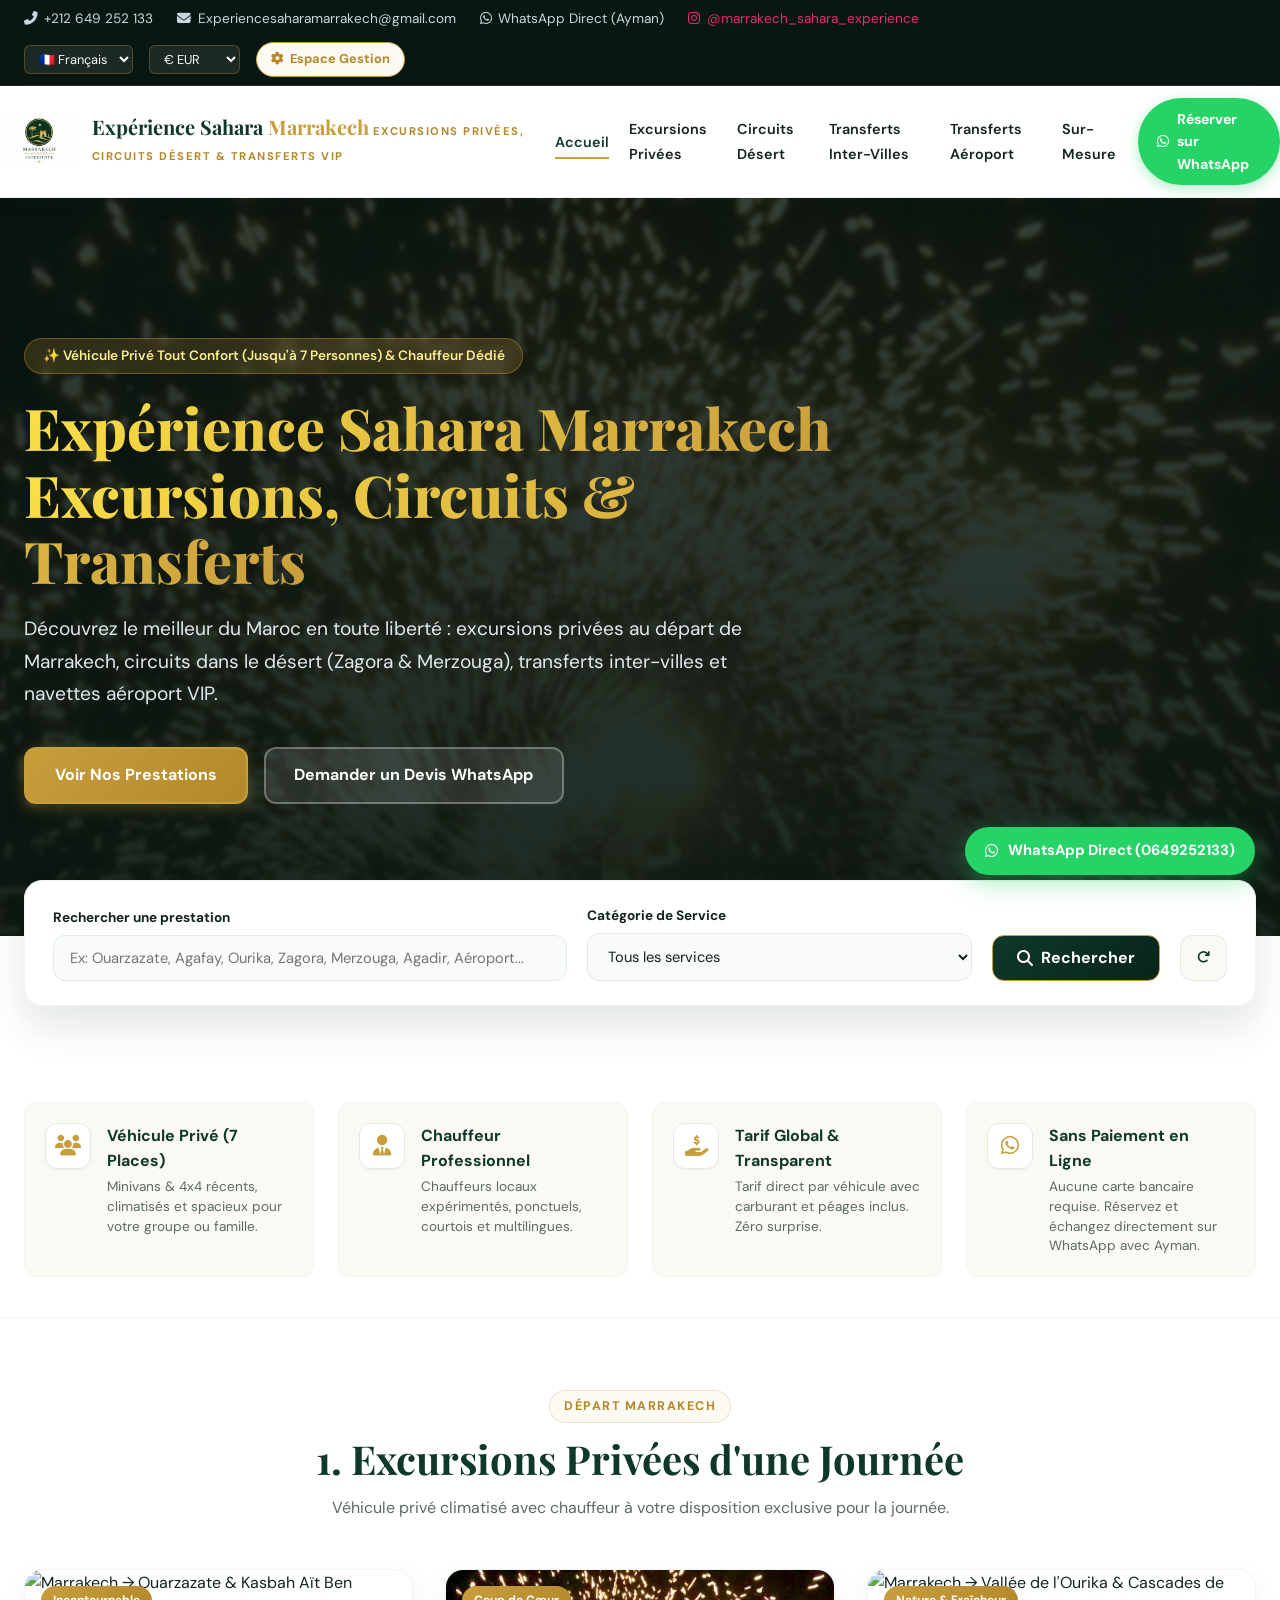
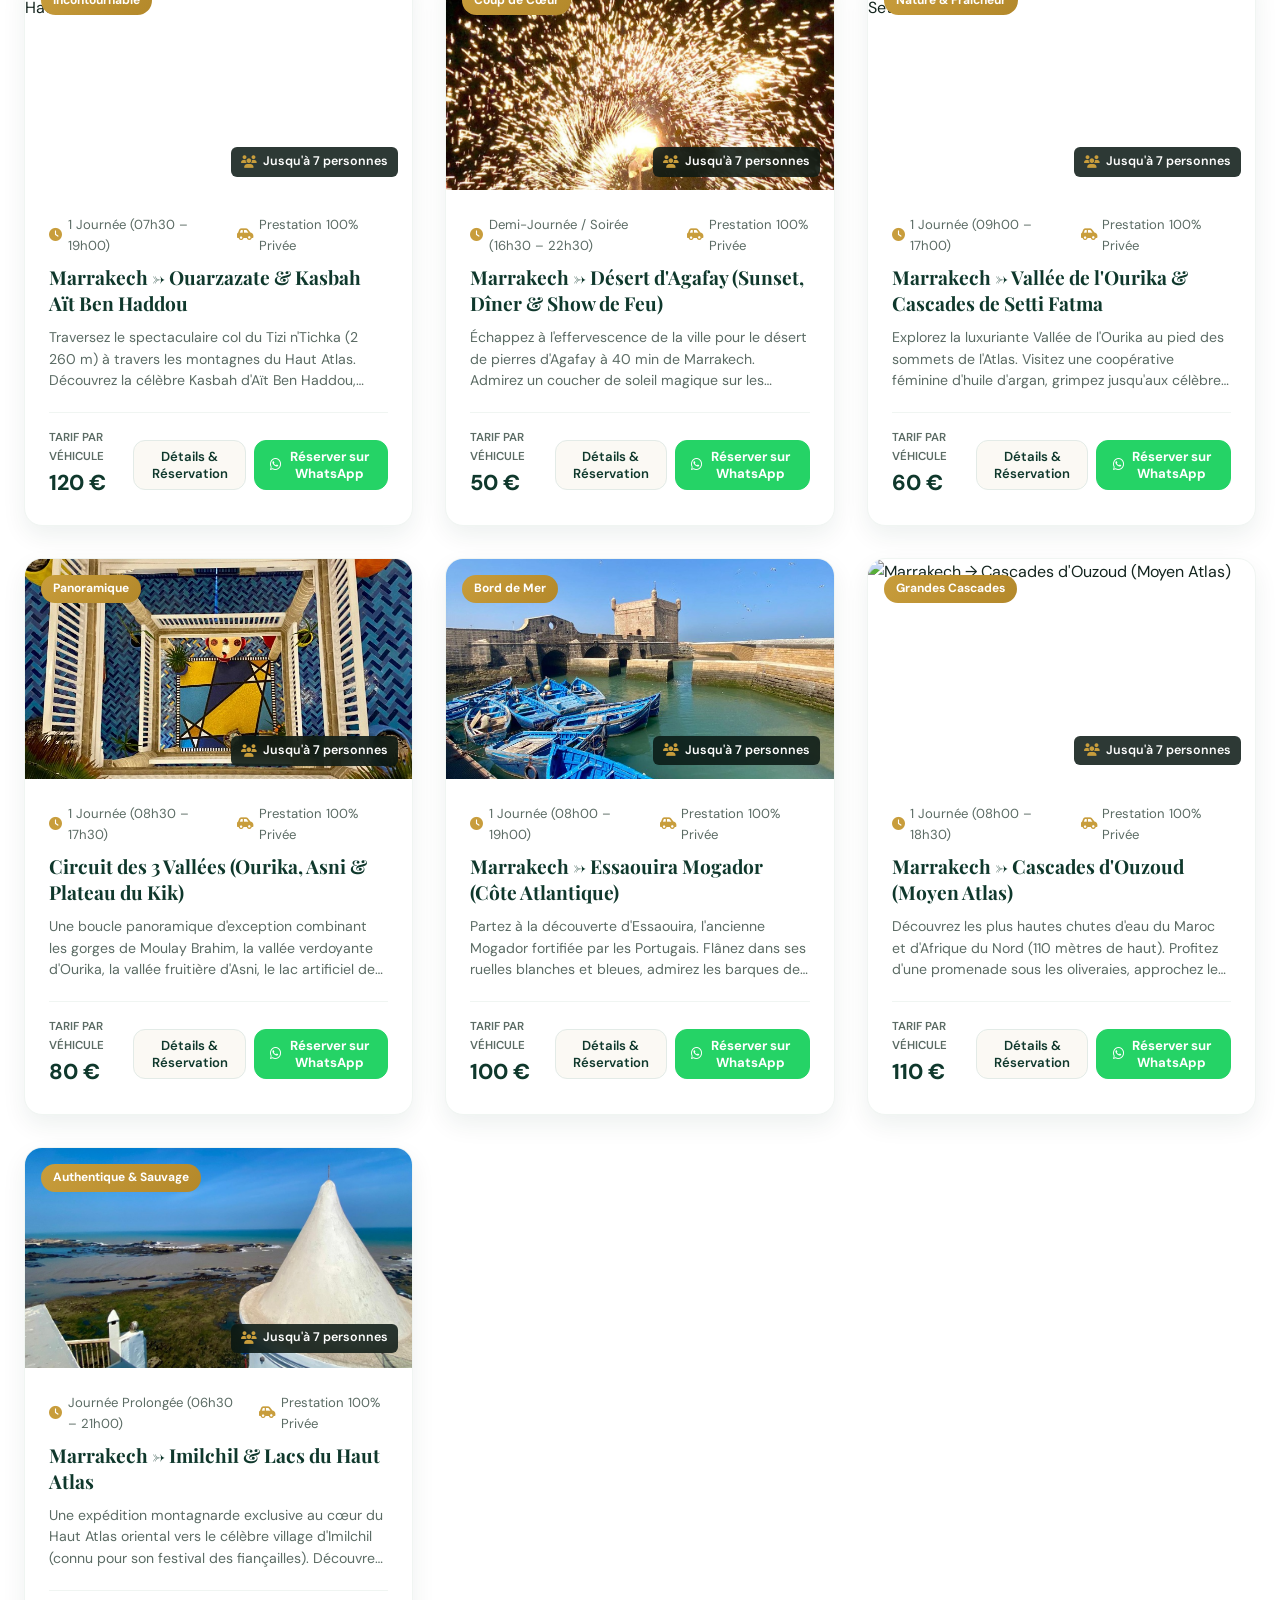
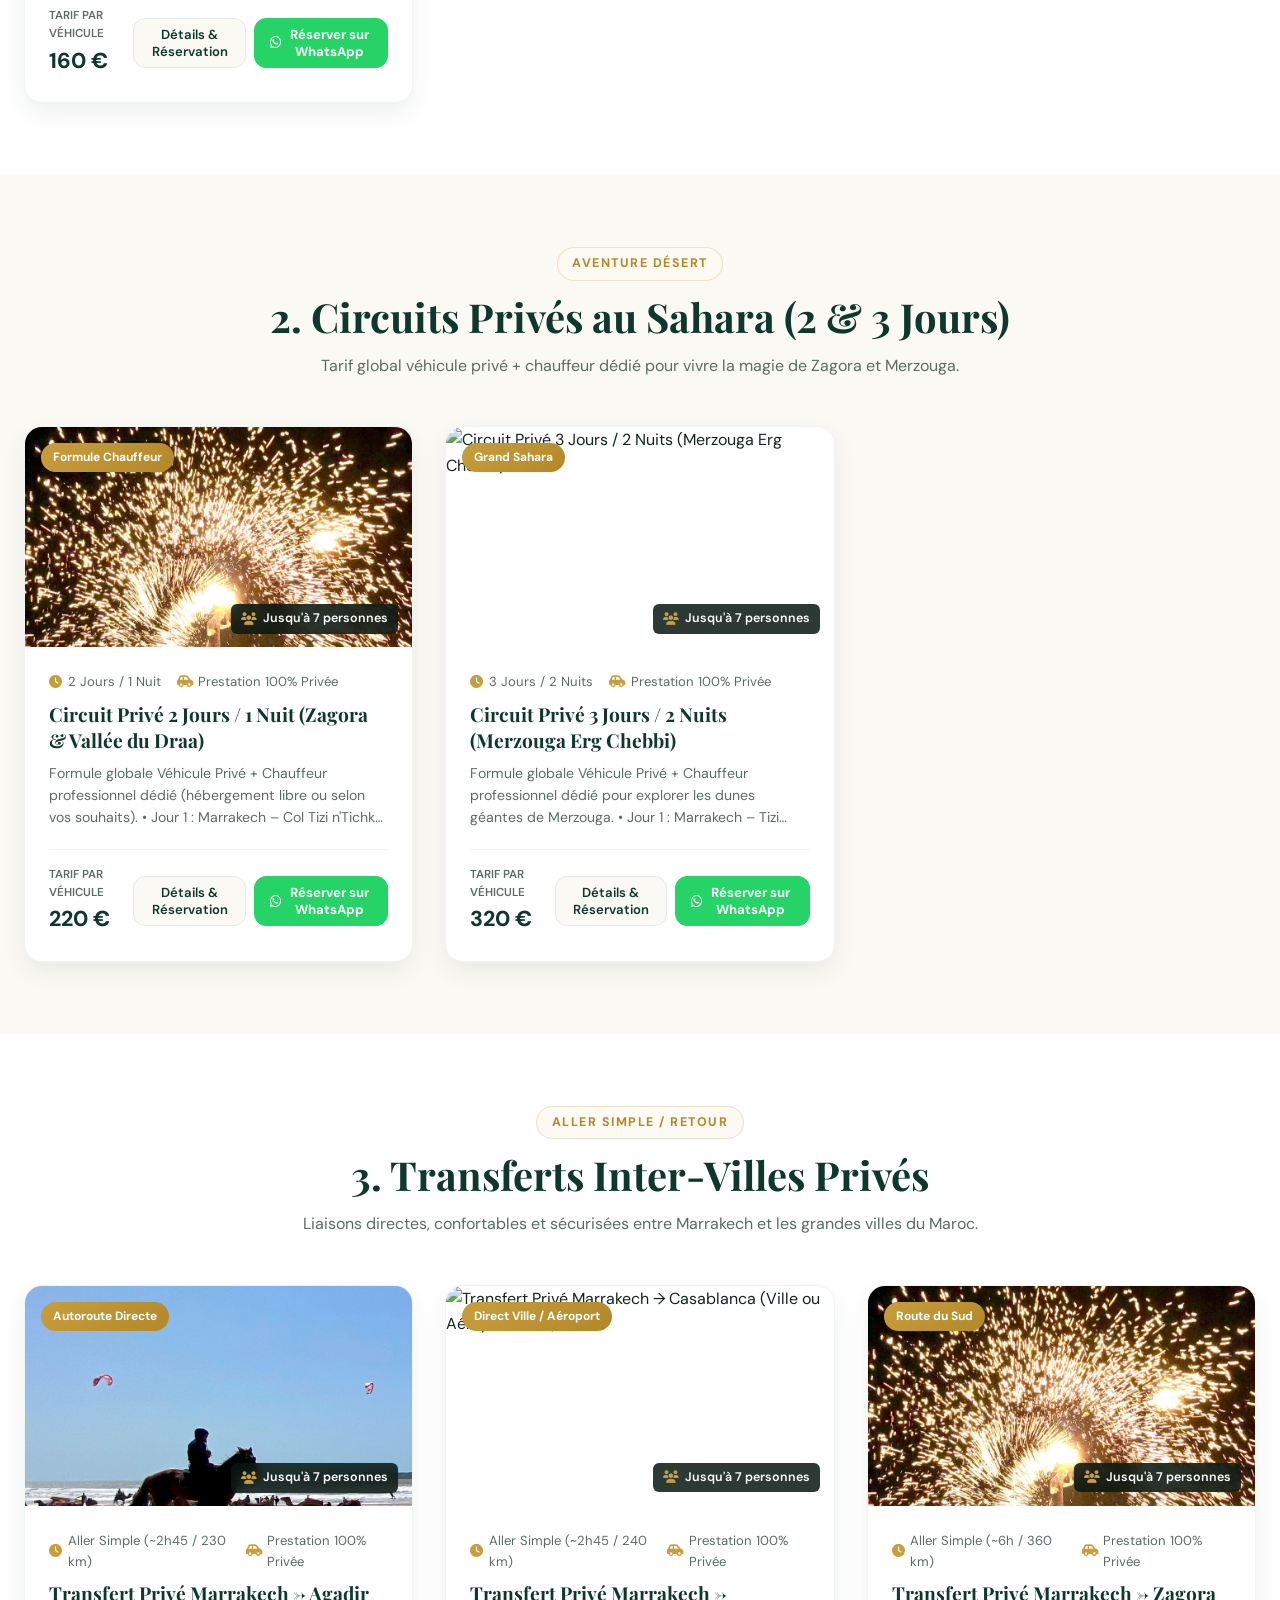
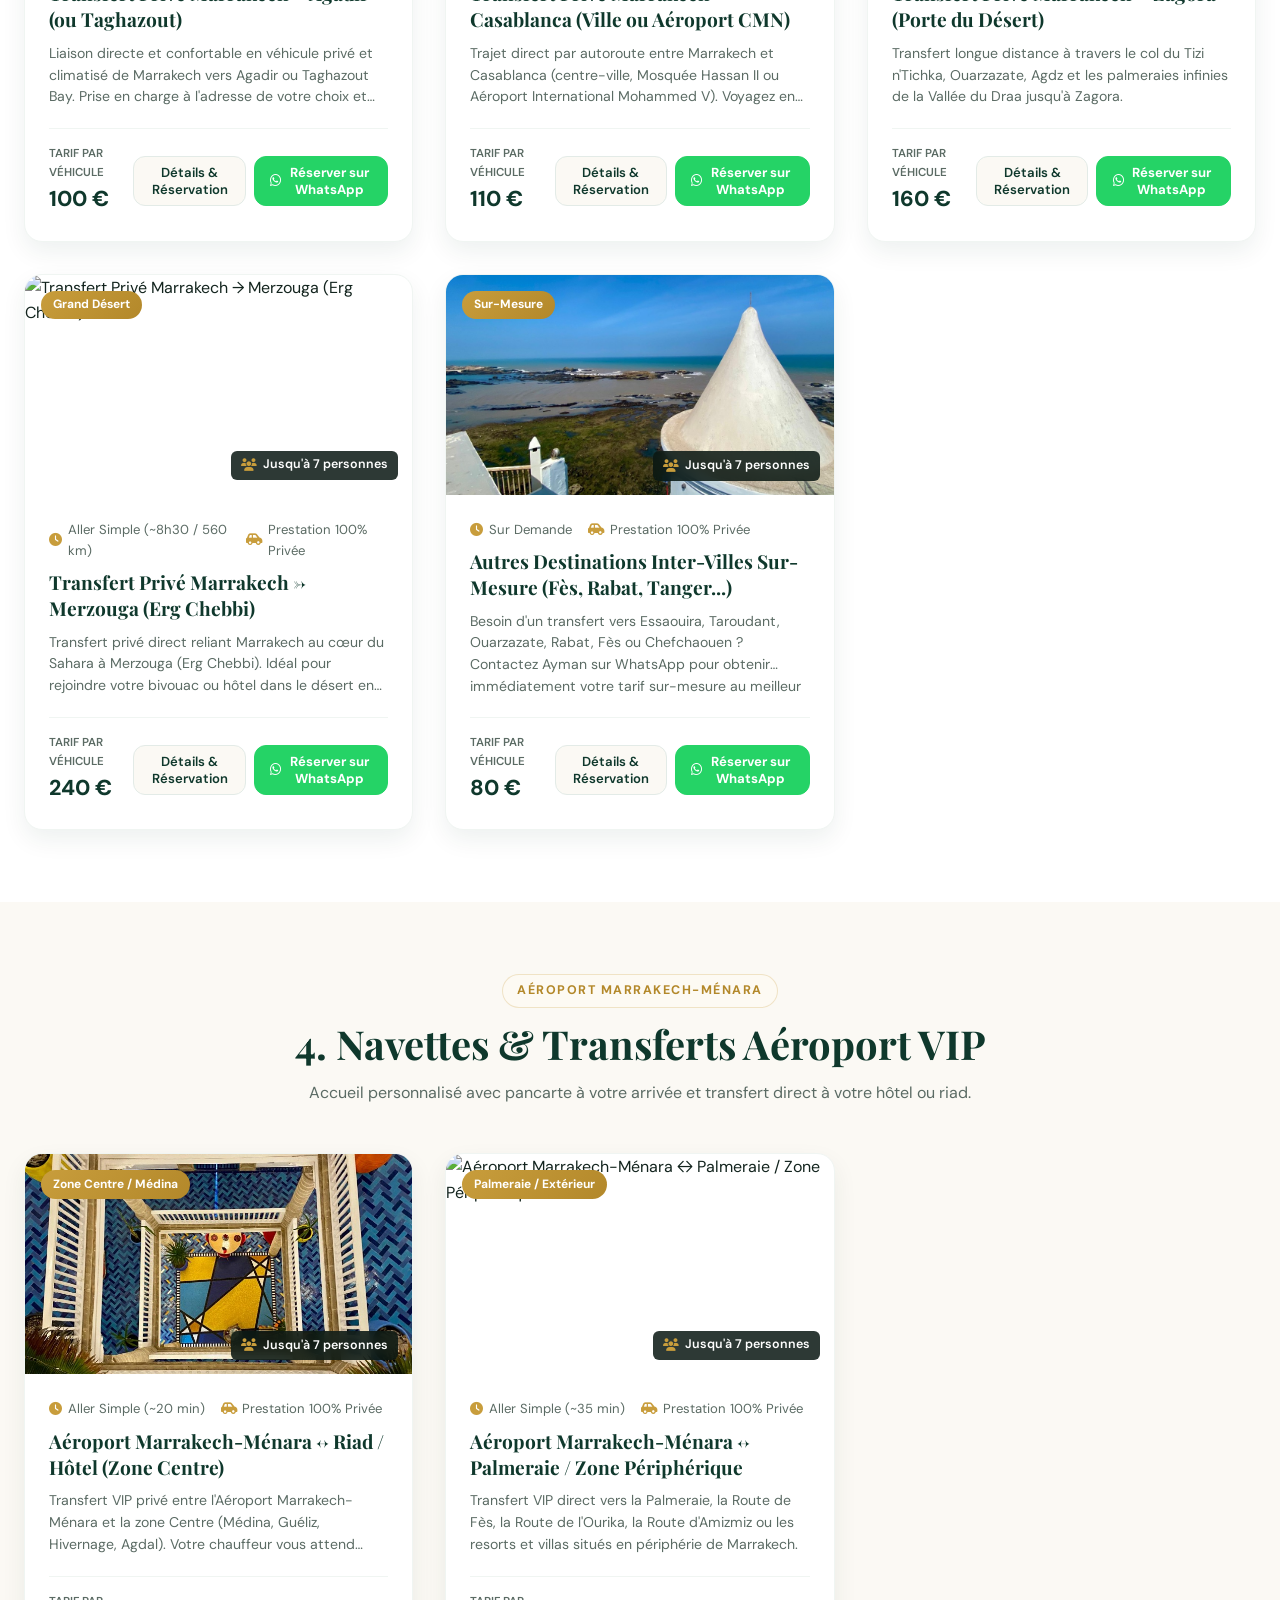
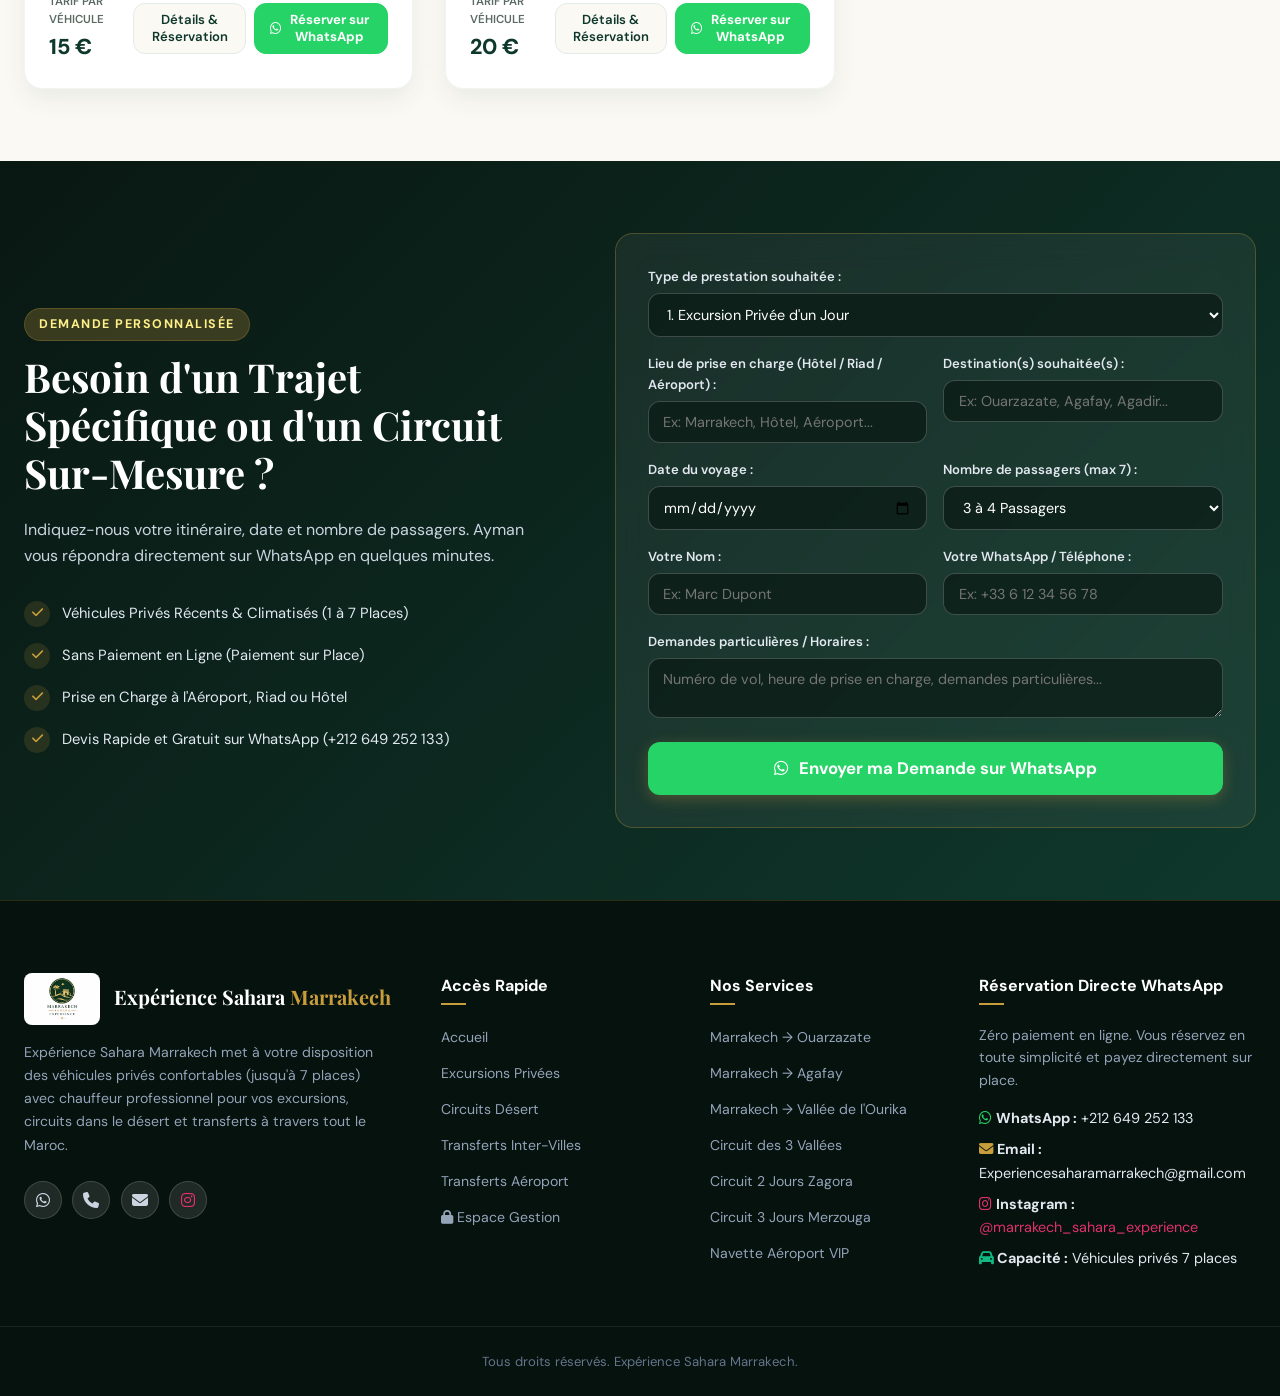
==== commit 06cd63c9: "feat: add Merzouga gallery album (4 photos) with grid + lightbox in modal" ====
--- a/index.html
+++ b/index.html
@@ -430,6 +430,12 @@
         <!-- Injected dynamically by app.js -->
       </div>
     </div>
+  </div>
+
+  <!-- Lightbox for gallery albums -->
+  <div id="lightbox" class="lightbox-overlay" role="dialog" aria-modal="true" aria-label="Galerie">
+    <button class="lightbox-close" onclick="closeLightbox()" aria-label="Fermer"><i class="fa fa-times"></i></button>
+    <img id="lightbox-img" src="" alt="Galerie Merzouga" />
   </div>
 
   <!-- Scripts -->
--- a/css/style.css
+++ b/css/style.css
@@ -297,7 +297,7 @@
   min-height: 82vh;
   display: flex;
   align-items: center;
-  background: #091712 url('../assets/fire_show.jpg') center center / cover no-repeat;
+  background: #091712 url('../assets/photo4.jpg') center center / cover no-repeat;
   color: #ffffff;
   padding: 5rem 0 4.5rem;
 }
@@ -1029,6 +1029,174 @@
   align-items: center;
   justify-content: space-between;
   gap: 1.25rem;
+}
+
+/* Voyage Detail Enhancements — highlights, itinerary, FAQ */
+.modal-section-title {
+  font-family: var(--font-heading);
+  font-size: 1.25rem;
+  font-weight: 700;
+  color: var(--primary);
+  margin: 1.5rem 0 0.85rem;
+  padding-bottom: 0.5rem;
+  border-bottom: 2px solid var(--border-light);
+}
+.highlights-wrap {
+  display: flex;
+  flex-wrap: wrap;
+  gap: 0.5rem;
+  margin-bottom: 1rem;
+}
+.highlight-chip {
+  display: inline-flex;
+  align-items: center;
+  gap: 0.35rem;
+  background: var(--gold-light);
+  border: 1px solid rgba(200,157,60,0.25);
+  color: var(--gold-hover);
+  padding: 0.3rem 0.7rem;
+  border-radius: var(--radius-full);
+  font-size: 0.78rem;
+  font-weight: 600;
+}
+.highlight-chip i { color: var(--gold); }
+.itinerary-timeline {
+  display: flex;
+  flex-direction: column;
+  gap: 1rem;
+  margin-bottom: 1rem;
+}
+.itinerary-step {
+  background: var(--bg-alt);
+  border: 1px solid var(--border-light);
+  border-left: 4px solid var(--gold);
+  border-radius: var(--radius-md);
+  padding: 1rem 1.15rem;
+}
+.itinerary-day {
+  display: inline-block;
+  background: var(--primary);
+  color: #fff;
+  font-size: 0.72rem;
+  font-weight: 700;
+  text-transform: uppercase;
+  letter-spacing: 0.5px;
+  padding: 0.15rem 0.5rem;
+  border-radius: var(--radius-sm);
+  margin-bottom: 0.4rem;
+}
+.itinerary-step h4 {
+  font-size: 0.95rem;
+  font-weight: 700;
+  color: var(--primary);
+  margin-bottom: 0.3rem;
+}
+.itinerary-step p {
+  font-size: 0.88rem;
+  color: var(--text-muted);
+  line-height: 1.6;
+  white-space: pre-line;
+}
+.faq-list {
+  display: flex;
+  flex-direction: column;
+  gap: 0.6rem;
+  margin-bottom: 1rem;
+}
+.faq-item {
+  background: #fff;
+  border: 1px solid var(--border-color);
+  border-radius: var(--radius-md);
+  padding: 0.75rem 1rem;
+}
+.faq-item summary {
+  font-weight: 700;
+  font-size: 0.9rem;
+  color: var(--primary);
+  cursor: pointer;
+  list-style: none;
+  display: flex;
+  align-items: center;
+  justify-content: space-between;
+}
+.faq-item summary::after {
+  content: '+';
+  font-size: 1.1rem;
+  color: var(--gold);
+  font-weight: 800;
+}
+.faq-item[open] summary::after { content: '−'; }
+.faq-item p {
+  margin-top: 0.6rem;
+  font-size: 0.88rem;
+  color: var(--text-muted);
+  line-height: 1.6;
+}
+
+/* Gallery grid inside modal - Merzouga album */
+.gallery-grid {
+  display: grid;
+  grid-template-columns: repeat(4, 1fr);
+  gap: 0.6rem;
+  margin-bottom: 1rem;
+}
+.gallery-thumb {
+  width: 100%;
+  height: 110px;
+  object-fit: cover;
+  border-radius: var(--radius-md);
+  cursor: pointer;
+  border: 2px solid var(--border-light);
+  transition: var(--transition);
+}
+.gallery-thumb:hover {
+  transform: scale(1.03);
+  border-color: var(--gold);
+  box-shadow: var(--shadow-md);
+}
+@media (max-width: 768px) {
+  .gallery-grid { grid-template-columns: repeat(2, 1fr); }
+  .gallery-thumb { height: 140px; }
+}
+
+/* Lightbox overlay */
+.lightbox-overlay {
+  position: fixed;
+  inset: 0;
+  z-index: 3000;
+  background: rgba(9,23,18,0.92);
+  display: flex;
+  align-items: center;
+  justify-content: center;
+  padding: 1.5rem;
+  opacity: 0;
+  visibility: hidden;
+  transition: var(--transition);
+}
+.lightbox-overlay.active { opacity: 1; visibility: visible; }
+.lightbox-overlay img {
+  max-width: 92vw;
+  max-height: 88vh;
+  border-radius: var(--radius-lg);
+  box-shadow: var(--shadow-xl);
+  object-fit: contain;
+}
+.lightbox-close {
+  position: absolute;
+  top: 1.5rem;
+  right: 1.5rem;
+  background: rgba(255,255,255,0.15);
+  border: 1px solid rgba(255,255,255,0.3);
+  color: #fff;
+  width: 42px;
+  height: 42px;
+  border-radius: 50%;
+  display: flex;
+  align-items: center;
+  justify-content: center;
+  cursor: pointer;
+  font-size: 1.3rem;
+  backdrop-filter: blur(6px);
 }
 
 /* Admin Styles */
